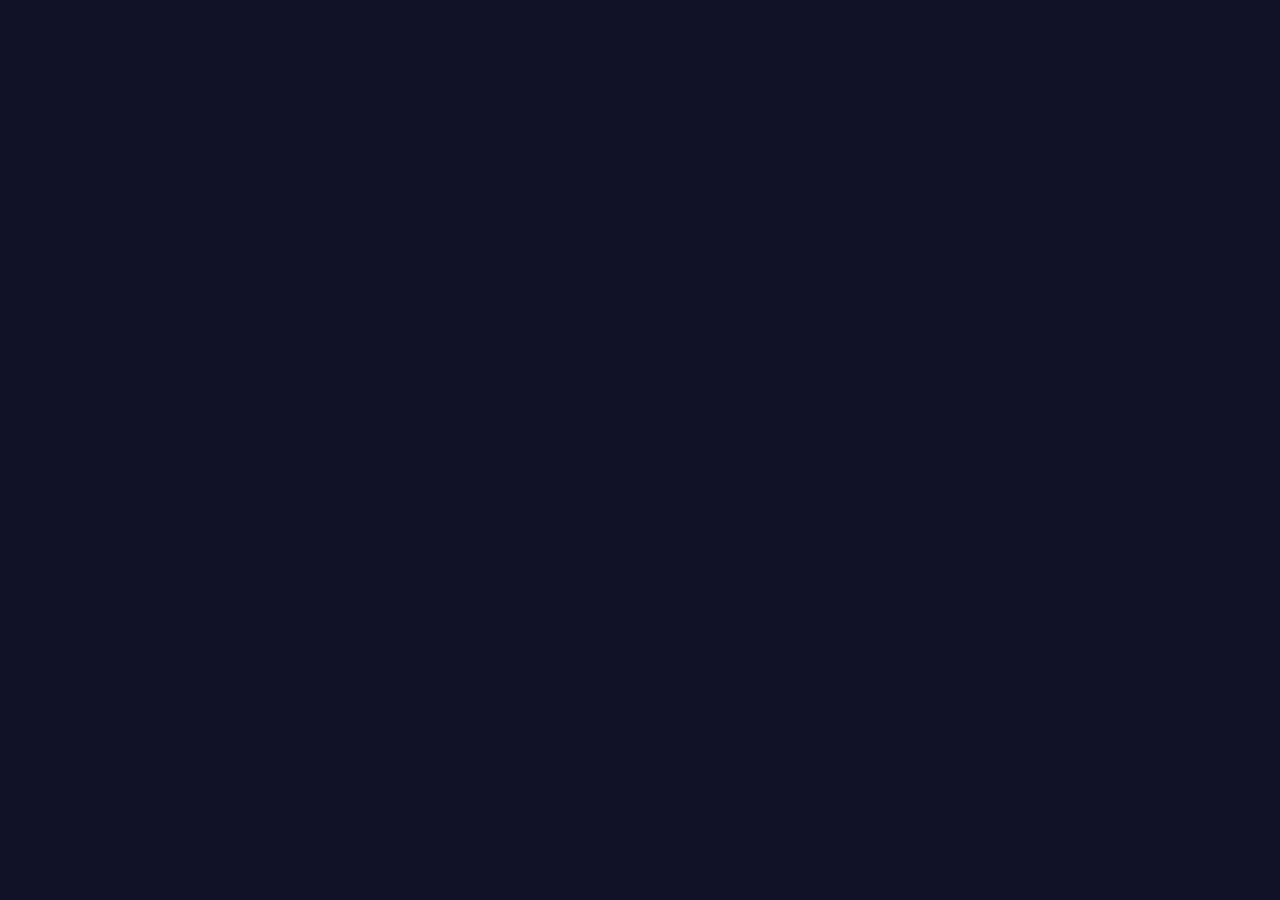
==== index.html @ d8d0ce73 "milestone 1" ====
<!DOCTYPE html>
<html lang="en">

<head>
    <meta charset="UTF-8">
    <meta name="viewport" content="width=device-width, initial-scale=1.0">
    <title>Document</title>
    <link rel="stylesheet" href="style.css">
    <meta http-equiv="refresh" content="8; url =http://127.0.0.1:5500/home.html" />
</head>

<body>

    <div class="criterion">
        <div class="text text0">W</div>
        <div class="text text1">e</div>
        <div class="text text2">l</div>
        <div class="text text3">c</div>
        <div class="text text4">o</div>
        <div class="text text5">m</div>
        <div class="text text6">e</div>
        <div class="text text7">: )</div>
        <div class="frame frame0"></div>
        <div class="frame frame1"></div>
        <div class="frame frame2"></div>
        <div class="frame frame3"></div>
        <div class="frame frame4"></div>
        <div class="frame frame5"></div>
        <div class="frame frame6"></div>
        <div class="frame frame7"></div>
        <div class="particle particle00"></div>
        <div class="particle particle01"></div>
        <div class="particle particle02"></div>
        <div class="particle particle03"></div>
        <div class="particle particle04"></div>
        <div class="particle particle05"></div>
        <div class="particle particle06"></div>
        <div class="particle particle07"></div>
        <div class="particle particle08"></div>
        <div class="particle particle09"></div>
        <div class="particle particle010"></div>
        <div class="particle particle011"></div>
        <div class="particle particle10"></div>
        <div class="particle particle11"></div>
        <div class="particle particle12"></div>
        <div class="particle particle13"></div>
        <div class="particle particle14"></div>
        <div class="particle particle15"></div>
        <div class="particle particle16"></div>
        <div class="particle particle17"></div>
        <div class="particle particle18"></div>
        <div class="particle particle19"></div>
        <div class="particle particle110"></div>
        <div class="particle particle111"></div>
        <div class="particle particle20"></div>
        <div class="particle particle21"></div>
        <div class="particle particle22"></div>
        <div class="particle particle23"></div>
        <div class="particle particle24"></div>
        <div class="particle particle25"></div>
        <div class="particle particle26"></div>
        <div class="particle particle27"></div>
        <div class="particle particle28"></div>
        <div class="particle particle29"></div>
        <div class="particle particle210"></div>
        <div class="particle particle211"></div>
        <div class="particle particle30"></div>
        <div class="particle particle31"></div>
        <div class="particle particle32"></div>
        <div class="particle particle33"></div>
        <div class="particle particle34"></div>
        <div class="particle particle35"></div>
        <div class="particle particle36"></div>
        <div class="particle particle37"></div>
        <div class="particle particle38"></div>
        <div class="particle particle39"></div>
        <div class="particle particle310"></div>
        <div class="particle particle311"></div>
        <div class="particle particle40"></div>
        <div class="particle particle41"></div>
        <div class="particle particle42"></div>
        <div class="particle particle43"></div>
        <div class="particle particle44"></div>
        <div class="particle particle45"></div>
        <div class="particle particle46"></div>
        <div class="particle particle47"></div>
        <div class="particle particle48"></div>
        <div class="particle particle49"></div>
        <div class="particle particle410"></div>
        <div class="particle particle411"></div>
        <div class="particle particle50"></div>
        <div class="particle particle51"></div>
        <div class="particle particle52"></div>
        <div class="particle particle53"></div>
        <div class="particle particle54"></div>
        <div class="particle particle55"></div>
        <div class="particle particle56"></div>
        <div class="particle particle57"></div>
        <div class="particle particle58"></div>
        <div class="particle particle59"></div>
        <div class="particle particle510"></div>
        <div class="particle particle511"></div>
        <div class="particle particle60"></div>
        <div class="particle particle61"></div>
        <div class="particle particle62"></div>
        <div class="particle particle63"></div>
        <div class="particle particle64"></div>
        <div class="particle particle65"></div>
        <div class="particle particle66"></div>
        <div class="particle particle67"></div>
        <div class="particle particle68"></div>
        <div class="particle particle69"></div>
        <div class="particle particle610"></div>
        <div class="particle particle611"></div>
        <div class="particle particle70"></div>
        <div class="particle particle71"></div>
        <div class="particle particle72"></div>
        <div class="particle particle73"></div>
        <div class="particle particle74"></div>
        <div class="particle particle75"></div>
        <div class="particle particle76"></div>
        <div class="particle particle77"></div>
        <div class="particle particle78"></div>
        <div class="particle particle79"></div>
        <div class="particle particle710"></div>
        <div class="particle particle711"></div>
    </div>
</body>
</html>
---- style.css ----
body {
    background-color: rgb(17, 17, 40);
}

.header {
    position: fixed;
    top: 2%;
    left: 0;
    width: 140%;
    padding: 0.8rem 9%;
    display: flex;
    justify-content: space-between;
    align-items: center;
    z-index: 100;
}

.logo {
    font-size: 2.5rem;
    color: #fff;
    margin-left: 4rem;
}

.bar a {
    font-size: 1.7em;
    color: #fff;
    margin-left: 5rem;
}

.bar {
    display: block;
}

#my-letter {
    color: #fff;
    margin-left: 3cm;
    margin-top: 5cm;
    animation: slideOutToTop 2s ease-in-out forwards;
}

@keyframes slideOutToTop {
    100% {
        transform: translateY(0);
        opacity: 1;
    }

    0% {
        transform: translateY(100%);
        opacity: 0;
    }
}

#pere {
    font-size: 110%;
    margin-right: 20%;
}

.hello {

    font-size: 70px;
}

.icon {
    font-size: 20px;
    color: #fff;
    margin: 1%;
    font-size: 250%;
}


#download {
    margin-left: 60%;
    width: 4cm;
    height: 1.3cm;
    margin-top: 2%;
    background: #0ef;
    border-radius: 40px;
    font-size: 115%;
    font-family: serif;
    animation: slideOutToLeft 2s
}

@keyframes slideOutToLeft {
    100% {
        transform: translateX(0);
        opacity: 1;
    }

    0% {
        transform: translateX(100%);
        opacity: 0;
    }
}


img {
    margin-top: 13%;
    margin-right: 8%;
    width: 9cm;
    height: 9cm;
    border-radius: 50%;
    box-shadow:
        0px 0px 150px 0px rgb(48, 241, 255);
    animation: slideOutToLeft 2s
}

@keyframes slideOutToLeft {
    100% {
        transform: translateX(0);
        opacity: 1;
    }

    0% {
        transform: translateX(100%);
        opacity: 0;
    }
}

#fuck-01 {
    display: flex;
}

.soft {

    background-image: linear-gradient(-225deg,
            #231557 0%,
            #44107a 29%,
            #ff1361 67%,
            #fff800 100%);
    background-size: auto auto;
    background-clip: border-box;
    background-size: 200% auto;
    color: #fff;
    background-clip: text;
    /* text-fill-color: transparent; */
    -webkit-background-clip: text;
    -webkit-text-fill-color: transparent;
    animation: textclip 2s linear infinite;
    display: inline-block;

}

@keyframes textclip {
    to {
        background-position: 200% center;
    }
}

#skills {
    text-align: center;
}

li {
    /*style the li tag*/
    list-style-type: none;
    font-family: sans-serif;
}

.bar span {
    /*style the span tag*/
    height: 5px;
    float: left;
    background-color: #12c5f7;
}


.navMenu {
    position: absolute;
    top: 50%;
    left: 50%;
    transform: translate(-50%, -50%);
}

.navMenu a {
    color: #f6f4e6;
    text-decoration: none;
    font-size: 1.7em;
    text-transform: uppercase;
    font-weight: 500;
    display: inline-block;
    width: 80px;
    -webkit-transition: all 0.2s ease-in-out;
    transition: all 0.2s ease-in-out;
    margin-left: 5rem;

}

.header a:hover {
    color: rgb(48, 241, 255);
}

.navMenu .dot {
    width: 7px;
    height: 7px;
    background: rgb(48, 241, 255);
    border-radius: 50%;
    opacity: 0;
    -webkit-transform: translateX(30px);
    transform: translateX(30px);
    -webkit-transition: all 0.2s ease-in-out;
    transition: all 0.2s ease-in-out;
}

.navMenu a:nth-child(1):hover~.dot {
    -webkit-transform: translateX(30px);
    transform: translateX(116px);
    -webkit-transition: all 0.2s ease-in-out;
    transition: all 0.2s ease-in-out;
    opacity: 1;
}

.navMenu a:nth-child(2):hover~.dot {
    -webkit-transform: translateX(110px);
    transform: translateX(280px);
    -webkit-transition: all 0.2s ease-in-out;
    transition: all 0.2s ease-in-out;
    opacity: 1;
}

.navMenu a:nth-child(3):hover~.dot {
    -webkit-transform: translateX(200px);
    transform: translateX(468px);
    -webkit-transition: all 0.2s ease-in-out;
    transition: all 0.2s ease-in-out;
    opacity: 1;
}

.navMenu a:nth-child(4):hover~.dot {
    -webkit-transform: translateX(285px);
    transform: translateX(630px);
    -webkit-transition: all 0.2s ease-in-out;
    transition: all 0.2s ease-in-out;
    opacity: 1;
}







.skills {
    width: 750px;
    margin-left: 25%;
    color: #fff;
    padding-top: 10%;
    animation: slideOutToTop 2s ease-in-out forwards;
}

.skills li {
    margin: 40px 0;
}

.bar {
    background-color: #353b48;
    display: block;
    border: 1px solid rgba(0, 0, 0, 0.3);
    border-radius: 3px;
    box-shadow: 0 0 0px #2187e7b3;
}

.bar span {
    height: 5px;
    float: left;
    background-color: #12c5f7;

}

.html {
    width: 80%;
    animation: html 2s;
}

.css {
    width: 93%;
    animation: css 2s;
}

.javascript {
    /*set skills and animation of javascript*/
    width: 50%;
    animation: javascript 2s;
}

.angular {
    /*set skills and animation of jquery*/
    width: 90%;
    animation: angular 2s;
}

@keyframes html {

    /*animate html skills*/
    0% {
        width: 0%;
    }

    100% {
        width: 80%;
    }
}

@keyframes css {

    /*animate css skills*/
    0% {
        width: 0%;
    }

    100% {
        width: 93%;
    }
}

@keyframes javascript {

    /*animate javascript skills*/
    0% {
        width: 0%;
    }

    100% {
        width: 50%;
    }
}

@keyframes angular {

    /*animate jquery skills*/
    0% {
        width: 0%;
    }

    100% {
        width: 90%;
    }
}

@keyframes textclip {
    to {
        background-position: 200% center;
    }
}






.ag-format-container {
    width: 1142px;
    padding-top: 15%;
    margin-left: 12%;
    animation: slideOutToTop 2s ease-in-out;
}



.ag-courses_box {
    display: -webkit-box;
    display: -ms-flexbox;
    display: flex;
    -webkit-box-align: start;
    -ms-flex-align: start;
    align-items: flex-start;
    -ms-flex-wrap: wrap;
    flex-wrap: wrap;
}

.ag-courses_item {
    -ms-flex-preferred-size: calc(33.33333% - 30px);
    flex-basis: calc(33.33333% - 30px);
    margin: 0 15px 30px;
    overflow: hidden;
    border-radius: 28px;
}

.ag-courses-item_link {
    display: block;
    padding: 30px 20px;
    background-color: #408ca0;
    overflow: hidden;
    position: relative;
}

.ag-courses-item_link:hover,
.ag-courses-item_link:hover .ag-courses-item_date {
    text-decoration: none;
    color: #FFF;
}

.ag-courses-item_link:hover .ag-courses-item_bg {
    -webkit-transform: scale(10);
    -ms-transform: scale(10);
    transform: scale(10);
}

.ag-courses-item_title {
    min-height: 87px;
    margin: 0 0 25px;
    overflow: hidden;
    font-weight: bold;
    font-size: 30px;
    color: #FFF;
    z-index: 2;
    position: relative;
}

.ag-courses-item_date-box {
    font-size: 18px;
    color: #FFF;
    z-index: 2;
    position: relative;
}

.ag-courses-item_date {

    font-weight: bold;
    color: #f9b234;
    -webkit-transition: color .5s ease;
    -o-transition: color .5s ease;
    transition: color .5s ease
}

.ag-courses-item_bg {
    height: 128px;
    width: 128px;
    background-color: #f9b234;
    z-index: 1;
    position: absolute;
    top: -75px;
    right: -75px;
    border-radius: 50%;
    -webkit-transition: all .5s ease;
    -o-transition: all .5s ease;
    transition: all .5s ease;
}

.ag-courses_item:nth-child(2n) .ag-courses-item_bg {
    background-color: #3ecd5e;
}

.ag-courses_item:nth-child(3n) .ag-courses-item_bg {
    background-color: #e44002;
}

.ag-courses_item:nth-child(4n) .ag-courses-item_bg {
    background-color: #952aff;
}

.ag-courses_item:nth-child(5n) .ag-courses-item_bg {
    background-color: #cd3e94;
}

.ag-courses_item:nth-child(6n) .ag-courses-item_bg {
    background-color: #4c49ea;
}



@media only screen and (max-width: 979px) {
    .ag-courses_item {
        -ms-flex-preferred-size: calc(50% - 30px);
        flex-basis: calc(50% - 30px);
    }

    .ag-courses-item_title {
        font-size: 24px;
    }
}

@media only screen and (max-width: 767px) {
    .ag-format-container {
        width: 96%;
    }

}

@media only screen and (max-width: 639px) {
    .ag-courses_item {
        -ms-flex-preferred-size: 100%;
        flex-basis: 100%;
    }

    .ag-courses-item_title {
        min-height: 72px;
        line-height: 1;
        font-size: 24px;
    }

    .ag-courses-item_link {
        padding: 22px 40px;
    }

    .ag-courses-item_date-box {
        font-size: 16px;
    }
}






h1 {
    font-family: 'Poppins', sans-serif, 'arial';
    font-weight: 600;
    color: white;
    text-align: center;
}


input:focus~label,
textarea:focus~label,
input:valid~label,
textarea:valid~label {
    font-size: 0.75em;
    color: #999;
    top: -5px;
    -webkit-transition: all 0.225s ease;
    transition: all 0.225s ease;
}

.styled-input {
    float: left;
    margin: 1rem 0;
    position: relative;
    border-radius: 4px;
}

@media only screen and (max-width: 768px) {
    .styled-input {
    }
}

.styled-input label {
    color: #1a1818;
    padding: 1.3rem 30px 1rem 30px;
    position: absolute;
    top: 10px;
    left: 0;
    -webkit-transition: all 0.25s ease;
    transition: all 0.25s ease;
    pointer-events: none;
}

.styled-input.wide {
    width: 550px;
}

input,
textarea {
    padding: 30px;
    border: 0;
    width: 100%;
    font-size: 1rem;
    background-color: #dad8d8;
    color: rgb(0, 0, 0);
    border-radius: 4px;
}

input:focus,
textarea:focus {
    outline: 0;
}

input:focus~span,
textarea:focus~span {
    width: 100%;
    -webkit-transition: all 0.075s ease;
    transition: all 0.075s ease;
}

textarea {
    width: 100%;
    min-height: 8em;
}

.input-container {
    width: 565px;

    margin-left: 28.3%;
}

.submit-btn {
    /* float: right; */
    padding: 7px 35px;
    border-radius: 60px;
    display: inline-block;
    background-color: #4b8cfb;
    color: white;
    font-size: 18px;
    cursor: pointer;
    box-shadow: 0 2px 5px 0 rgba(0, 0, 0, 0.06),
        0 2px 10px 0 rgba(0, 0, 0, 0.07);
    -webkit-transition: all 300ms ease;
    transition: all 300ms ease;
}

.submit-btn:hover {
    transform: translateY(1px);
    box-shadow: 0 1px 1px 0 rgba(0, 0, 0, 0.10),
        0 1px 1px 0 rgba(0, 0, 0, 0.09);
}

@media (max-width: 768px) {
    .submit-btn {
        width: 100%;
        float: none;
        text-align: center;
    }
}

input[type=checkbox]+label {
    color: #ccc;
    font-style: italic;
}

input[type=checkbox]:checked+label {
    color: #f00;

}

#con {
    padding-top: 5%;
    padding-left: 2.5%;
    animation: slideOutToTop 2s ease-in-out;
}





.criterion {
    font-size: 1.6rem;
    position: absolute;
    top: 50%;
    left: 50%;
    height: 0;
    width: 0;
    transform: translate(-20px, -20px);
}

.background {
    position: absolute;
    top: 0;
    height: 100vh;
    width: 0;
}

.text {
    position: absolute;
    width: 40px;
    line-height: 40px;
    opacity: 0;
    overflow: hidden;
    font-size: larger;
}

.text::after {
    z-index: -1;
    content: '';
    display: inline-block;
    position: absolute;
    top: 0;
    left: 0;
    width: 0;
    height: 40px;
}

.text0 {
    left: -140px;
    top: 0;
    color: white;
    -webkit-animation: text-animation0 1s ease-in-out 1s 1 normal forwards, text2-animation0 2s ease-in-out 5s 1 normal forwards;
    animation: text-animation0 1s ease-in-out 1s 1 normal forwards, text2-animation0 2s ease-in-out 5s 1 normal forwards;

}

.text0::after {
    -webkit-animation: text-after-animation0 2s ease-in-out 3s 1 normal forwards;
    animation: text-after-animation0 2s ease-in-out 3s 1 normal forwards;
}

.text1 {
    left: -100px;
    top: 0;
    color: white;
    -webkit-animation: text-animation1 1s ease-in-out 1.2s 1 normal forwards, text2-animation1 2s ease-in-out 5s 1 normal forwards;
    animation: text-animation1 1s ease-in-out 1.2s 1 normal forwards, text2-animation1 2s ease-in-out 5s 1 normal forwards;
}

.text1::after {
    -webkit-animation: text-after-animation1 2s ease-in-out 3s 1 normal forwards;
    animation: text-after-animation1 2s ease-in-out 3s 1 normal forwards;
}

.text2 {
    left: -60px;
    top: 0;
    color: white;
    -webkit-animation: text-animation2 1s ease-in-out 1.4s 1 normal forwards, text2-animation2 2s ease-in-out 5s 1 normal forwards;
    animation: text-animation2 1s ease-in-out 1.4s 1 normal forwards, text2-animation2 2s ease-in-out 5s 1 normal forwards;
}

.text2::after {
    -webkit-animation: text-after-animation2 2s ease-in-out 3s 1 normal forwards;
    animation: text-after-animation2 2s ease-in-out 3s 1 normal forwards;
}

.text3 {
    left: -20px;
    top: 0;
    color: white;
    -webkit-animation: text-animation3 1s ease-in-out 1.6s 1 normal forwards, text2-animation3 2s ease-in-out 5s 1 normal forwards;
    animation: text-animation3 1s ease-in-out 1.6s 1 normal forwards, text2-animation3 2s ease-in-out 5s 1 normal forwards;
}

.text3::after {
    -webkit-animation: text-after-animation3 2s ease-in-out 3s 1 normal forwards;
    animation: text-after-animation3 2s ease-in-out 3s 1 normal forwards;
}

.text4 {
    left: 20px;
    top: 0;
    color: white;
    -webkit-animation: text-animation4 1s ease-in-out 1.8s 1 normal forwards, text2-animation4 2s ease-in-out 5s 1 normal forwards;
    animation: text-animation4 1s ease-in-out 1.8s 1 normal forwards, text2-animation4 2s ease-in-out 5s 1 normal forwards;
}

.text4::after {
    -webkit-animation: text-after-animation4 2s ease-in-out 3s 1 normal forwards;
    animation: text-after-animation4 2s ease-in-out 3s 1 normal forwards;
}

.text5 {
    left: 60px;
    top: 0;
    color: white;
    -webkit-animation: text-animation5 1s ease-in-out 2s 1 normal forwards, text2-animation5 2s ease-in-out 5s 1 normal forwards;
    animation: text-animation5 1s ease-in-out 2s 1 normal forwards, text2-animation5 2s ease-in-out 5s 1 normal forwards;
}

.text5::after {
    -webkit-animation: text-after-animation5 2s ease-in-out 3s 1 normal forwards;
    animation: text-after-animation5 2s ease-in-out 3s 1 normal forwards;
}

.text6 {
    left: 100px;
    top: 0;
    color: white;
    -webkit-animation: text-animation6 1s ease-in-out 2.2s 1 normal forwards, text2-animation6 2s ease-in-out 5s 1 normal forwards;
    animation: text-animation6 1s ease-in-out 2.2s 1 normal forwards, text2-animation6 2s ease-in-out 5s 1 normal forwards;
}

.text6::after {
    -webkit-animation: text-after-animation6 2s ease-in-out 3s 1 normal forwards;
    animation: text-after-animation6 2s ease-in-out 3s 1 normal forwards;
}

.text7 {
    left: 140px;
    top: 0;
    color: white;
    -webkit-animation: text-animation7 1s ease-in-out 2.4s 1 normal forwards, text2-animation7 2s ease-in-out 5s 1 normal forwards;
    animation: text-animation7 1s ease-in-out 2.4s 1 normal forwards, text2-animation7 2s ease-in-out 5s 1 normal forwards;
}

.text7::after {
    -webkit-animation: text-after-animation7 2s ease-in-out 3s 1 normal forwards;
    animation: text-after-animation7 2s ease-in-out 3s 1 normal forwards;
}

.text8 {
    left: 180px;
    top: 0;
    color: white;
    -webkit-animation: text-animation8 1s ease-in-out 2.6s 1 normal forwards, text2-animation8 2s ease-in-out 5s 1 normal forwards;
    animation: text-animation8 1s ease-in-out 2.6s 1 normal forwards, text2-animation8 2s ease-in-out 5s 1 normal forwards;
}

.text8::after {
    -webkit-animation: text-after-animation8 2s ease-in-out 3s 1 normal forwards;
    animation: text-after-animation8 2s ease-in-out 3s 1 normal forwards;
}

@-webkit-keyframes text-animation0 {
    0% {
        transform: scale(0, 0);
        opacity: 0;
    }

    50% {
        transform: scale(3, 3);
    }

    100% {
        transform: scale(1, 1);
        opacity: 1;
    }
}

@keyframes text-animation0 {
    0% {
        transform: scale(0, 0);
        opacity: 0;
    }

    50% {
        transform: scale(3, 3);
    }

    100% {
        transform: scale(1, 1);
        opacity: 1;
    }
}

@-webkit-keyframes text-animation1 {
    0% {
        transform: scale(0, 0);
        opacity: 0;
    }

    50% {
        transform: scale(3, 3);
    }

    100% {
        transform: scale(1, 1);
        opacity: 1;
    }
}

@keyframes text-animation1 {
    0% {
        transform: scale(0, 0);
        opacity: 0;
    }

    50% {
        transform: scale(3, 3);
    }

    100% {
        transform: scale(1, 1);
        opacity: 1;
    }
}

@-webkit-keyframes text-animation2 {
    0% {
        transform: scale(0, 0);
        opacity: 0;
    }

    50% {
        transform: scale(3, 3);
    }

    100% {
        transform: scale(1, 1);
        opacity: 1;
    }
}

@keyframes text-animation2 {
    0% {
        transform: scale(0, 0);
        opacity: 0;
    }

    50% {
        transform: scale(3, 3);
    }

    100% {
        transform: scale(1, 1);
        opacity: 1;
    }
}

@-webkit-keyframes text-animation3 {
    0% {
        transform: scale(0, 0);
        opacity: 0;
    }

    50% {
        transform: scale(3, 3);
    }

    100% {
        transform: scale(1, 1);
        opacity: 1;
    }
}

@keyframes text-animation3 {
    0% {
        transform: scale(0, 0);
        opacity: 0;
    }

    50% {
        transform: scale(3, 3);
    }

    100% {
        transform: scale(1, 1);
        opacity: 1;
    }
}

@-webkit-keyframes text-animation4 {
    0% {
        transform: scale(0, 0);
        opacity: 0;
    }

    50% {
        transform: scale(3, 3);
    }

    100% {
        transform: scale(1, 1);
        opacity: 1;
    }
}

@keyframes text-animation4 {
    0% {
        transform: scale(0, 0);
        opacity: 0;
    }

    50% {
        transform: scale(3, 3);
    }

    100% {
        transform: scale(1, 1);
        opacity: 1;
    }
}

@-webkit-keyframes text-animation5 {
    0% {
        transform: scale(0, 0);
        opacity: 0;
    }

    50% {
        transform: scale(3, 3);
    }

    100% {
        transform: scale(1, 1);
        opacity: 1;
    }
}

@keyframes text-animation5 {
    0% {
        transform: scale(0, 0);
        opacity: 0;
    }

    50% {
        transform: scale(3, 3);
    }

    100% {
        transform: scale(1, 1);
        opacity: 1;
    }
}

@-webkit-keyframes text-animation6 {
    0% {
        transform: scale(0, 0);
        opacity: 0;
    }

    50% {
        transform: scale(3, 3);
    }

    100% {
        transform: scale(1, 1);
        opacity: 1;
    }
}

@keyframes text-animation6 {
    0% {
        transform: scale(0, 0);
        opacity: 0;
    }

    50% {
        transform: scale(3, 3);
    }

    100% {
        transform: scale(1, 1);
        opacity: 1;
    }
}

@-webkit-keyframes text-animation7 {
    0% {
        transform: scale(0, 0);
        opacity: 0;
    }

    50% {
        transform: scale(3, 3);
    }

    100% {
        transform: scale(1, 1);
        opacity: 1;
    }
}

@keyframes text-animation7 {
    0% {
        transform: scale(0, 0);
        opacity: 0;
    }

    50% {
        transform: scale(3, 3);
    }

    100% {
        transform: scale(1, 1);
        opacity: 1;
    }
}

@-webkit-keyframes text-animation8 {
    0% {
        transform: scale(0, 0);
        opacity: 0;
    }

    50% {
        transform: scale(3, 3);
    }

    100% {
        transform: scale(1, 1);
        opacity: 1;
    }
}

@keyframes text-animation8 {
    0% {
        transform: scale(0, 0);
        opacity: 0;
    }

    50% {
        transform: scale(3, 3);
    }

    100% {
        transform: scale(1, 1);
        opacity: 1;
    }
}

@-webkit-keyframes text-after-animation0 {
    0% {
        width: 0px;
        background-color: #eb4747;
        opacity: 1;
    }

    50% {
        width: 40px;
        opacity: 1;
    }

    100% {
        left: 40px;
        opacity: 0;
    }
}

@keyframes text-after-animation0 {
    0% {
        width: 0px;
        background-color: #eb4747;
        opacity: 1;
    }

    50% {
        width: 40px;
        opacity: 1;
    }

    100% {
        left: 40px;
        opacity: 0;
    }
}

@-webkit-keyframes text-after-animation1 {
    0% {
        width: 0px;
        background-color: #ebc247;
        opacity: 1;
    }

    50% {
        width: 40px;
        opacity: 1;
    }

    100% {
        left: 40px;
        opacity: 0;
    }
}

@keyframes text-after-animation1 {
    0% {
        width: 0px;
        background-color: #ebc247;
        opacity: 1;
    }

    50% {
        width: 40px;
        opacity: 1;
    }

    100% {
        left: 40px;
        opacity: 0;
    }
}

@-webkit-keyframes text-after-animation2 {
    0% {
        width: 0px;
        background-color: #99eb47;
        opacity: 1;
    }

    50% {
        width: 40px;
        opacity: 1;
    }

    100% {
        left: 40px;
        opacity: 0;
    }
}

@keyframes text-after-animation2 {
    0% {
        width: 0px;
        background-color: #99eb47;
        opacity: 1;
    }

    50% {
        width: 40px;
        opacity: 1;
    }

    100% {
        left: 40px;
        opacity: 0;
    }
}

@-webkit-keyframes text-after-animation3 {
    0% {
        width: 0px;
        background-color: #47eb70;
        opacity: 1;
    }

    50% {
        width: 40px;
        opacity: 1;
    }

    100% {
        left: 40px;
        opacity: 0;
    }
}

@keyframes text-after-animation3 {
    0% {
        width: 0px;
        background-color: #47eb70;
        opacity: 1;
    }

    50% {
        width: 40px;
        opacity: 1;
    }

    100% {
        left: 40px;
        opacity: 0;
    }
}

@-webkit-keyframes text-after-animation4 {
    0% {
        width: 0px;
        background-color: #47ebeb;
        opacity: 1;
    }

    50% {
        width: 40px;
        opacity: 1;
    }

    100% {
        left: 40px;
        opacity: 0;
    }
}

@keyframes text-after-animation4 {
    0% {
        width: 0px;
        background-color: #47ebeb;
        opacity: 1;
    }

    50% {
        width: 40px;
        opacity: 1;
    }

    100% {
        left: 40px;
        opacity: 0;
    }
}

@-webkit-keyframes text-after-animation5 {
    0% {
        width: 0px;
        background-color: #4770eb;
        opacity: 1;
    }

    50% {
        width: 40px;
        opacity: 1;
    }

    100% {
        left: 40px;
        opacity: 0;
    }
}

@keyframes text-after-animation5 {
    0% {
        width: 0px;
        background-color: #4770eb;
        opacity: 1;
    }

    50% {
        width: 40px;
        opacity: 1;
    }

    100% {
        left: 40px;
        opacity: 0;
    }
}

@-webkit-keyframes text-after-animation6 {
    0% {
        width: 0px;
        background-color: #9947eb;
        opacity: 1;
    }

    50% {
        width: 40px;
        opacity: 1;
    }

    100% {
        left: 40px;
        opacity: 0;
    }
}

@keyframes text-after-animation6 {
    0% {
        width: 0px;
        background-color: #9947eb;
        opacity: 1;
    }

    50% {
        width: 40px;
        opacity: 1;
    }

    100% {
        left: 40px;
        opacity: 0;
    }
}

@-webkit-keyframes text-after-animation7 {
    0% {
        width: 0px;
        background-color: #eb47c2;
        opacity: 1;
    }

    50% {
        width: 40px;
        opacity: 1;
    }

    100% {
        left: 40px;
        opacity: 0;
    }
}

@keyframes text-after-animation7 {
    0% {
        width: 0px;
        background-color: #eb47c2;
        opacity: 1;
    }

    50% {
        width: 40px;
        opacity: 1;
    }

    100% {
        left: 40px;
        opacity: 0;
    }
}

@-webkit-keyframes text-after-animation8 {
    0% {
        width: 0px;
        background-color: #eb4747;
        opacity: 1;
    }

    50% {
        width: 40px;
        opacity: 1;
    }

    100% {
        left: 40px;
        opacity: 0;
    }
}

@keyframes text-after-animation8 {
    0% {
        width: 0px;
        background-color: #eb4747;
        opacity: 1;
    }

    50% {
        width: 40px;
        opacity: 1;
    }

    100% {
        left: 40px;
        opacity: 0;
    }
}

@-webkit-keyframes text2-animation0 {
    0% {
        left: -140px;
        opacity: 1;
    }

    50% {
        left: -100px;
        opacity: 0;
    }

    100% {
        left: -100px;
        opacity: 0;
    }
}

@keyframes text2-animation0 {
    0% {
        left: -140px;
        opacity: 1;
    }

    50% {
        left: -100px;
        opacity: 0;
    }

    100% {
        left: -100px;
        opacity: 0;
    }
}

@-webkit-keyframes text2-animation1 {
    0% {
        left: -100px;
        opacity: 1;
    }

    50% {
        left: -60px;
        opacity: 0;
    }

    100% {
        left: -60px;
        opacity: 0;
    }
}

@keyframes text2-animation1 {
    0% {
        left: -100px;
        opacity: 1;
    }

    50% {
        left: -60px;
        opacity: 0;
    }

    100% {
        left: -60px;
        opacity: 0;
    }
}

@-webkit-keyframes text2-animation2 {
    0% {
        left: -60px;
        opacity: 1;
    }

    50% {
        left: -20px;
        opacity: 0;
    }

    100% {
        left: -20px;
        opacity: 0;
    }
}

@keyframes text2-animation2 {
    0% {
        left: -60px;
        opacity: 1;
    }

    50% {
        left: -20px;
        opacity: 0;
    }

    100% {
        left: -20px;
        opacity: 0;
    }
}

@-webkit-keyframes text2-animation3 {
    0% {
        left: -20px;
        opacity: 1;
    }

    50% {
        left: 20px;
        opacity: 0;
    }

    100% {
        left: 20px;
        opacity: 0;
    }
}

@keyframes text2-animation3 {
    0% {
        left: -20px;
        opacity: 1;
    }

    50% {
        left: 20px;
        opacity: 0;
    }

    100% {
        left: 20px;
        opacity: 0;
    }
}

@-webkit-keyframes text2-animation4 {
    0% {
        left: 20px;
        opacity: 1;
    }

    50% {
        left: 60px;
        opacity: 0;
    }

    100% {
        left: 60px;
        opacity: 0;
    }
}

@keyframes text2-animation4 {
    0% {
        left: 20px;
        opacity: 1;
    }

    50% {
        left: 60px;
        opacity: 0;
    }

    100% {
        left: 60px;
        opacity: 0;
    }
}

@-webkit-keyframes text2-animation5 {
    0% {
        left: 60px;
        opacity: 1;
    }

    50% {
        left: 100px;
        opacity: 0;
    }

    100% {
        left: 100px;
        opacity: 0;
    }
}

@keyframes text2-animation5 {
    0% {
        left: 60px;
        opacity: 1;
    }

    50% {
        left: 100px;
        opacity: 0;
    }

    100% {
        left: 100px;
        opacity: 0;
    }
}

@-webkit-keyframes text2-animation6 {
    0% {
        left: 100px;
        opacity: 1;
    }

    50% {
        left: 140px;
        opacity: 0;
    }

    100% {
        left: 140px;
        opacity: 0;
    }
}

@keyframes text2-animation6 {
    0% {
        left: 100px;
        opacity: 1;
    }

    50% {
        left: 140px;
        opacity: 0;
    }

    100% {
        left: 140px;
        opacity: 0;
    }
}

@-webkit-keyframes text2-animation7 {
    0% {
        left: 140px;
        opacity: 1;
        top: 0;
        transform: scale(1, 1);
    }

    50% {
        left: 180px;
        opacity: 1;
        transform: scale(1, 1);
    }

    65% {
        top: 0;
        transform: scale(1, 1);
    }

    70% {
        transform: scale(3, 3) rotate(90deg);
        top: -30px;
    }

    75% {
        left: 180px;
        top: 0;
        opacity: 1;
        transform: scale(2, 2) rotate(90deg);
    }

    85% {
        left: 180px;
    }

    100% {
        left: 1000px;
        opacity: 0;
        transform: scale(2, 2) rotate(90deg);
    }
}

@keyframes text2-animation7 {
    0% {
        left: 140px;
        opacity: 1;
        top: 0;
        transform: scale(1, 1);
    }

    50% {
        left: 180px;
        opacity: 1;
        transform: scale(1, 1);
    }

    65% {
        top: 0;
        transform: scale(1, 1);
    }

    70% {
        transform: scale(3, 3) rotate(90deg);
        top: -30px;
    }

    75% {
        left: 180px;
        top: 0;
        opacity: 1;
        transform: scale(2, 2) rotate(90deg);
    }

    85% {
        left: 180px;
    }

    100% {
        left: 1000px;
        opacity: 0;
        transform: scale(2, 2) rotate(90deg);
    }
}

@-webkit-keyframes text2-animation8 {
    0% {
        left: 180px;
        opacity: 1;
    }

    50% {
        left: 220px;
        opacity: 0;
    }

    100% {
        left: 220px;
        opacity: 0;
    }
}

@keyframes text2-animation8 {
    0% {
        left: 180px;
        opacity: 1;
    }

    50% {
        left: 220px;
        opacity: 0;
    }

    100% {
        left: 220px;
        opacity: 0;
    }
}

.frame {
    position: absolute;
    width: 40px;
    height: 40px;
    border-radius: 50%;
    opacity: 0;
}

.frame0 {
    left: -140px;
    top: 0;
    -webkit-animation: frame-animation0 1s ease-in-out 0ms 1 normal forwards;
    animation: frame-animation0 1s ease-in-out 0ms 1 normal forwards;
    background-color: #eb4747;
}

.frame1 {
    left: -100px;
    top: 0;
    -webkit-animation: frame-animation1 1s ease-in-out 200ms 1 normal forwards;
    animation: frame-animation1 1s ease-in-out 200ms 1 normal forwards;
    background-color: #ebc247;
}

.frame2 {
    left: -60px;
    top: 0;
    -webkit-animation: frame-animation2 1s ease-in-out 400ms 1 normal forwards;
    animation: frame-animation2 1s ease-in-out 400ms 1 normal forwards;
    background-color: #99eb47;
}

.frame3 {
    left: -20px;
    top: 0;
    -webkit-animation: frame-animation3 1s ease-in-out 600ms 1 normal forwards;
    animation: frame-animation3 1s ease-in-out 600ms 1 normal forwards;
    background-color: #47eb70;
}

.frame4 {
    left: 20px;
    top: 0;
    -webkit-animation: frame-animation4 1s ease-in-out 800ms 1 normal forwards;
    animation: frame-animation4 1s ease-in-out 800ms 1 normal forwards;
    background-color: #47ebeb;
}

.frame5 {
    left: 60px;
    top: 0;
    -webkit-animation: frame-animation5 1s ease-in-out 1000ms 1 normal forwards;
    animation: frame-animation5 1s ease-in-out 1000ms 1 normal forwards;
    background-color: #4770eb;
}

.frame6 {
    left: 100px;
    top: 0;
    -webkit-animation: frame-animation6 1s ease-in-out 1200ms 1 normal forwards;
    animation: frame-animation6 1s ease-in-out 1200ms 1 normal forwards;
    background-color: #9947eb;
}

.frame7 {
    left: 140px;
    top: 0;
    -webkit-animation: frame-animation7 1s ease-in-out 1400ms 1 normal forwards;
    animation: frame-animation7 1s ease-in-out 1400ms 1 normal forwards;
    background-color: #eb47c2;
}

.frame8 {
    left: 180px;
    top: 0;
    -webkit-animation: frame-animation8 1s ease-in-out 1600ms 1 normal forwards;
    animation: frame-animation8 1s ease-in-out 1600ms 1 normal forwards;
    background-color: #eb4747;
}

@-webkit-keyframes frame-animation0 {
    0% {
        transform: translateY(-1000px);
        opacity: 1;
    }

    50% {
        opacity: 0.8;
    }

    100% {
        transform: translateY(0);
        opacity: 0;
    }
}

@keyframes frame-animation0 {
    0% {
        transform: translateY(-1000px);
        opacity: 1;
    }

    50% {
        opacity: 0.8;
    }

    100% {
        transform: translateY(0);
        opacity: 0;
    }
}

@-webkit-keyframes frame-animation1 {
    0% {
        transform: translateY(-1000px);
        opacity: 1;
    }

    50% {
        opacity: 0.8;
    }

    100% {
        transform: translateY(0);
        opacity: 0;
    }
}

@keyframes frame-animation1 {
    0% {
        transform: translateY(-1000px);
        opacity: 1;
    }

    50% {
        opacity: 0.8;
    }

    100% {
        transform: translateY(0);
        opacity: 0;
    }
}

@-webkit-keyframes frame-animation2 {
    0% {
        transform: translateY(-1000px);
        opacity: 1;
    }

    50% {
        opacity: 0.8;
    }

    100% {
        transform: translateY(0);
        opacity: 0;
    }
}

@keyframes frame-animation2 {
    0% {
        transform: translateY(-1000px);
        opacity: 1;
    }

    50% {
        opacity: 0.8;
    }

    100% {
        transform: translateY(0);
        opacity: 0;
    }
}

@-webkit-keyframes frame-animation3 {
    0% {
        transform: translateY(-1000px);
        opacity: 1;
    }

    50% {
        opacity: 0.8;
    }

    100% {
        transform: translateY(0);
        opacity: 0;
    }
}

@keyframes frame-animation3 {
    0% {
        transform: translateY(-1000px);
        opacity: 1;
    }

    50% {
        opacity: 0.8;
    }

    100% {
        transform: translateY(0);
        opacity: 0;
    }
}

@-webkit-keyframes frame-animation4 {
    0% {
        transform: translateY(-1000px);
        opacity: 1;
    }

    50% {
        opacity: 0.8;
    }

    100% {
        transform: translateY(0);
        opacity: 0;
    }
}

@keyframes frame-animation4 {
    0% {
        transform: translateY(-1000px);
        opacity: 1;
    }

    50% {
        opacity: 0.8;
    }

    100% {
        transform: translateY(0);
        opacity: 0;
    }
}

@-webkit-keyframes frame-animation5 {
    0% {
        transform: translateY(-1000px);
        opacity: 1;
    }

    50% {
        opacity: 0.8;
    }

    100% {
        transform: translateY(0);
        opacity: 0;
    }
}

@keyframes frame-animation5 {
    0% {
        transform: translateY(-1000px);
        opacity: 1;
    }

    50% {
        opacity: 0.8;
    }

    100% {
        transform: translateY(0);
        opacity: 0;
    }
}

@-webkit-keyframes frame-animation6 {
    0% {
        transform: translateY(-1000px);
        opacity: 1;
    }

    50% {
        opacity: 0.8;
    }

    100% {
        transform: translateY(0);
        opacity: 0;
    }
}

@keyframes frame-animation6 {
    0% {
        transform: translateY(-1000px);
        opacity: 1;
    }

    50% {
        opacity: 0.8;
    }

    100% {
        transform: translateY(0);
        opacity: 0;
    }
}

@-webkit-keyframes frame-animation7 {
    0% {
        transform: translateY(-1000px);
        opacity: 1;
    }

    50% {
        opacity: 0.8;
    }

    100% {
        transform: translateY(0);
        opacity: 0;
    }
}

@keyframes frame-animation7 {
    0% {
        transform: translateY(-1000px);
        opacity: 1;
    }

    50% {
        opacity: 0.8;
    }

    100% {
        transform: translateY(0);
        opacity: 0;
    }
}

@-webkit-keyframes frame-animation8 {
    0% {
        transform: translateY(-1000px);
        opacity: 1;
    }

    50% {
        opacity: 0.8;
    }

    100% {
        transform: translateY(0);
        opacity: 0;
    }
}

@keyframes frame-animation8 {
    0% {
        transform: translateY(-1000px);
        opacity: 1;
    }

    50% {
        opacity: 0.8;
    }

    100% {
        transform: translateY(0);
        opacity: 0;
    }
}

/*
* particle
*/
.particle {
    position: absolute;
    width: 40px;
    height: 40px;
    border-radius: 50%;
}

.particle00 {
    left: -140px;
    opacity: 0;
    background-color: #eb4747;
    -webkit-animation: particle-animation00 1s ease-in-out 1s 1 normal forwards;
    animation: particle-animation00 1s ease-in-out 1s 1 normal forwards;
}

.particle01 {
    left: -140px;
    opacity: 0;
    background-color: #eb4747;
    -webkit-animation: particle-animation01 1s ease-in-out 1s 1 normal forwards;
    animation: particle-animation01 1s ease-in-out 1s 1 normal forwards;
}

.particle02 {
    left: -140px;
    opacity: 0;
    background-color: #eb4747;
    -webkit-animation: particle-animation02 1s ease-in-out 1s 1 normal forwards;
    animation: particle-animation02 1s ease-in-out 1s 1 normal forwards;
}

.particle03 {
    left: -140px;
    opacity: 0;
    background-color: #eb4747;
    -webkit-animation: particle-animation03 1s ease-in-out 1s 1 normal forwards;
    animation: particle-animation03 1s ease-in-out 1s 1 normal forwards;
}

.particle04 {
    left: -140px;
    opacity: 0;
    background-color: #eb4747;
    -webkit-animation: particle-animation04 1s ease-in-out 1s 1 normal forwards;
    animation: particle-animation04 1s ease-in-out 1s 1 normal forwards;
}

.particle05 {
    left: -140px;
    opacity: 0;
    background-color: #eb4747;
    -webkit-animation: particle-animation05 1s ease-in-out 1s 1 normal forwards;
    animation: particle-animation05 1s ease-in-out 1s 1 normal forwards;
}

.particle06 {
    left: -140px;
    opacity: 0;
    background-color: #eb4747;
    -webkit-animation: particle-animation06 1s ease-in-out 1s 1 normal forwards;
    animation: particle-animation06 1s ease-in-out 1s 1 normal forwards;
}

.particle07 {
    left: -140px;
    opacity: 0;
    background-color: #eb4747;
    -webkit-animation: particle-animation07 1s ease-in-out 1s 1 normal forwards;
    animation: particle-animation07 1s ease-in-out 1s 1 normal forwards;
}

.particle08 {
    left: -140px;
    opacity: 0;
    background-color: #eb4747;
    -webkit-animation: particle-animation08 1s ease-in-out 1s 1 normal forwards;
    animation: particle-animation08 1s ease-in-out 1s 1 normal forwards;
}

.particle09 {
    left: -140px;
    opacity: 0;
    background-color: #eb4747;
    -webkit-animation: particle-animation09 1s ease-in-out 1s 1 normal forwards;
    animation: particle-animation09 1s ease-in-out 1s 1 normal forwards;
}

.particle010 {
    left: -140px;
    opacity: 0;
    background-color: #eb4747;
    -webkit-animation: particle-animation010 1s ease-in-out 1s 1 normal forwards;
    animation: particle-animation010 1s ease-in-out 1s 1 normal forwards;
}

.particle011 {
    left: -140px;
    opacity: 0;
    background-color: #eb4747;
    -webkit-animation: particle-animation011 1s ease-in-out 1s 1 normal forwards;
    animation: particle-animation011 1s ease-in-out 1s 1 normal forwards;
}

.particle012 {
    left: -140px;
    opacity: 0;
    background-color: #eb4747;
    -webkit-animation: particle-animation012 1s ease-in-out 1s 1 normal forwards;
    animation: particle-animation012 1s ease-in-out 1s 1 normal forwards;
}

.particle10 {
    left: -100px;
    opacity: 0;
    background-color: #ebc247;
    -webkit-animation: particle-animation10 1s ease-in-out 1.2s 1 normal forwards;
    animation: particle-animation10 1s ease-in-out 1.2s 1 normal forwards;
}

.particle11 {
    left: -100px;
    opacity: 0;
    background-color: #ebc247;
    -webkit-animation: particle-animation11 1s ease-in-out 1.2s 1 normal forwards;
    animation: particle-animation11 1s ease-in-out 1.2s 1 normal forwards;
}

.particle12 {
    left: -100px;
    opacity: 0;
    background-color: #ebc247;
    -webkit-animation: particle-animation12 1s ease-in-out 1.2s 1 normal forwards;
    animation: particle-animation12 1s ease-in-out 1.2s 1 normal forwards;
}

.particle13 {
    left: -100px;
    opacity: 0;
    background-color: #ebc247;
    -webkit-animation: particle-animation13 1s ease-in-out 1.2s 1 normal forwards;
    animation: particle-animation13 1s ease-in-out 1.2s 1 normal forwards;
}

.particle14 {
    left: -100px;
    opacity: 0;
    background-color: #ebc247;
    -webkit-animation: particle-animation14 1s ease-in-out 1.2s 1 normal forwards;
    animation: particle-animation14 1s ease-in-out 1.2s 1 normal forwards;
}

.particle15 {
    left: -100px;
    opacity: 0;
    background-color: #ebc247;
    -webkit-animation: particle-animation15 1s ease-in-out 1.2s 1 normal forwards;
    animation: particle-animation15 1s ease-in-out 1.2s 1 normal forwards;
}

.particle16 {
    left: -100px;
    opacity: 0;
    background-color: #ebc247;
    -webkit-animation: particle-animation16 1s ease-in-out 1.2s 1 normal forwards;
    animation: particle-animation16 1s ease-in-out 1.2s 1 normal forwards;
}

.particle17 {
    left: -100px;
    opacity: 0;
    background-color: #ebc247;
    -webkit-animation: particle-animation17 1s ease-in-out 1.2s 1 normal forwards;
    animation: particle-animation17 1s ease-in-out 1.2s 1 normal forwards;
}

.particle18 {
    left: -100px;
    opacity: 0;
    background-color: #ebc247;
    -webkit-animation: particle-animation18 1s ease-in-out 1.2s 1 normal forwards;
    animation: particle-animation18 1s ease-in-out 1.2s 1 normal forwards;
}

.particle19 {
    left: -100px;
    opacity: 0;
    background-color: #ebc247;
    -webkit-animation: particle-animation19 1s ease-in-out 1.2s 1 normal forwards;
    animation: particle-animation19 1s ease-in-out 1.2s 1 normal forwards;
}

.particle110 {
    left: -100px;
    opacity: 0;
    background-color: #ebc247;
    -webkit-animation: particle-animation110 1s ease-in-out 1.2s 1 normal forwards;
    animation: particle-animation110 1s ease-in-out 1.2s 1 normal forwards;
}

.particle111 {
    left: -100px;
    opacity: 0;
    background-color: #ebc247;
    -webkit-animation: particle-animation111 1s ease-in-out 1.2s 1 normal forwards;
    animation: particle-animation111 1s ease-in-out 1.2s 1 normal forwards;
}

.particle112 {
    left: -100px;
    opacity: 0;
    background-color: #ebc247;
    -webkit-animation: particle-animation112 1s ease-in-out 1.2s 1 normal forwards;
    animation: particle-animation112 1s ease-in-out 1.2s 1 normal forwards;
}

.particle20 {
    left: -60px;
    opacity: 0;
    background-color: #99eb47;
    -webkit-animation: particle-animation20 1s ease-in-out 1.4s 1 normal forwards;
    animation: particle-animation20 1s ease-in-out 1.4s 1 normal forwards;
}

.particle21 {
    left: -60px;
    opacity: 0;
    background-color: #99eb47;
    -webkit-animation: particle-animation21 1s ease-in-out 1.4s 1 normal forwards;
    animation: particle-animation21 1s ease-in-out 1.4s 1 normal forwards;
}

.particle22 {
    left: -60px;
    opacity: 0;
    background-color: #99eb47;
    -webkit-animation: particle-animation22 1s ease-in-out 1.4s 1 normal forwards;
    animation: particle-animation22 1s ease-in-out 1.4s 1 normal forwards;
}

.particle23 {
    left: -60px;
    opacity: 0;
    background-color: #99eb47;
    -webkit-animation: particle-animation23 1s ease-in-out 1.4s 1 normal forwards;
    animation: particle-animation23 1s ease-in-out 1.4s 1 normal forwards;
}

.particle24 {
    left: -60px;
    opacity: 0;
    background-color: #99eb47;
    -webkit-animation: particle-animation24 1s ease-in-out 1.4s 1 normal forwards;
    animation: particle-animation24 1s ease-in-out 1.4s 1 normal forwards;
}

.particle25 {
    left: -60px;
    opacity: 0;
    background-color: #99eb47;
    -webkit-animation: particle-animation25 1s ease-in-out 1.4s 1 normal forwards;
    animation: particle-animation25 1s ease-in-out 1.4s 1 normal forwards;
}

.particle26 {
    left: -60px;
    opacity: 0;
    background-color: #99eb47;
    -webkit-animation: particle-animation26 1s ease-in-out 1.4s 1 normal forwards;
    animation: particle-animation26 1s ease-in-out 1.4s 1 normal forwards;
}

.particle27 {
    left: -60px;
    opacity: 0;
    background-color: #99eb47;
    -webkit-animation: particle-animation27 1s ease-in-out 1.4s 1 normal forwards;
    animation: particle-animation27 1s ease-in-out 1.4s 1 normal forwards;
}

.particle28 {
    left: -60px;
    opacity: 0;
    background-color: #99eb47;
    -webkit-animation: particle-animation28 1s ease-in-out 1.4s 1 normal forwards;
    animation: particle-animation28 1s ease-in-out 1.4s 1 normal forwards;
}

.particle29 {
    left: -60px;
    opacity: 0;
    background-color: #99eb47;
    -webkit-animation: particle-animation29 1s ease-in-out 1.4s 1 normal forwards;
    animation: particle-animation29 1s ease-in-out 1.4s 1 normal forwards;
}

.particle210 {
    left: -60px;
    opacity: 0;
    background-color: #99eb47;
    -webkit-animation: particle-animation210 1s ease-in-out 1.4s 1 normal forwards;
    animation: particle-animation210 1s ease-in-out 1.4s 1 normal forwards;
}

.particle211 {
    left: -60px;
    opacity: 0;
    background-color: #99eb47;
    -webkit-animation: particle-animation211 1s ease-in-out 1.4s 1 normal forwards;
    animation: particle-animation211 1s ease-in-out 1.4s 1 normal forwards;
}

.particle212 {
    left: -60px;
    opacity: 0;
    background-color: #99eb47;
    -webkit-animation: particle-animation212 1s ease-in-out 1.4s 1 normal forwards;
    animation: particle-animation212 1s ease-in-out 1.4s 1 normal forwards;
}

.particle30 {
    left: -20px;
    opacity: 0;
    background-color: #47eb70;
    -webkit-animation: particle-animation30 1s ease-in-out 1.6s 1 normal forwards;
    animation: particle-animation30 1s ease-in-out 1.6s 1 normal forwards;
}

.particle31 {
    left: -20px;
    opacity: 0;
    background-color: #47eb70;
    -webkit-animation: particle-animation31 1s ease-in-out 1.6s 1 normal forwards;
    animation: particle-animation31 1s ease-in-out 1.6s 1 normal forwards;
}

.particle32 {
    left: -20px;
    opacity: 0;
    background-color: #47eb70;
    -webkit-animation: particle-animation32 1s ease-in-out 1.6s 1 normal forwards;
    animation: particle-animation32 1s ease-in-out 1.6s 1 normal forwards;
}

.particle33 {
    left: -20px;
    opacity: 0;
    background-color: #47eb70;
    -webkit-animation: particle-animation33 1s ease-in-out 1.6s 1 normal forwards;
    animation: particle-animation33 1s ease-in-out 1.6s 1 normal forwards;
}

.particle34 {
    left: -20px;
    opacity: 0;
    background-color: #47eb70;
    -webkit-animation: particle-animation34 1s ease-in-out 1.6s 1 normal forwards;
    animation: particle-animation34 1s ease-in-out 1.6s 1 normal forwards;
}

.particle35 {
    left: -20px;
    opacity: 0;
    background-color: #47eb70;
    -webkit-animation: particle-animation35 1s ease-in-out 1.6s 1 normal forwards;
    animation: particle-animation35 1s ease-in-out 1.6s 1 normal forwards;
}

.particle36 {
    left: -20px;
    opacity: 0;
    background-color: #47eb70;
    -webkit-animation: particle-animation36 1s ease-in-out 1.6s 1 normal forwards;
    animation: particle-animation36 1s ease-in-out 1.6s 1 normal forwards;
}

.particle37 {
    left: -20px;
    opacity: 0;
    background-color: #47eb70;
    -webkit-animation: particle-animation37 1s ease-in-out 1.6s 1 normal forwards;
    animation: particle-animation37 1s ease-in-out 1.6s 1 normal forwards;
}

.particle38 {
    left: -20px;
    opacity: 0;
    background-color: #47eb70;
    -webkit-animation: particle-animation38 1s ease-in-out 1.6s 1 normal forwards;
    animation: particle-animation38 1s ease-in-out 1.6s 1 normal forwards;
}

.particle39 {
    left: -20px;
    opacity: 0;
    background-color: #47eb70;
    -webkit-animation: particle-animation39 1s ease-in-out 1.6s 1 normal forwards;
    animation: particle-animation39 1s ease-in-out 1.6s 1 normal forwards;
}

.particle310 {
    left: -20px;
    opacity: 0;
    background-color: #47eb70;
    -webkit-animation: particle-animation310 1s ease-in-out 1.6s 1 normal forwards;
    animation: particle-animation310 1s ease-in-out 1.6s 1 normal forwards;
}

.particle311 {
    left: -20px;
    opacity: 0;
    background-color: #47eb70;
    -webkit-animation: particle-animation311 1s ease-in-out 1.6s 1 normal forwards;
    animation: particle-animation311 1s ease-in-out 1.6s 1 normal forwards;
}

.particle312 {
    left: -20px;
    opacity: 0;
    background-color: #47eb70;
    -webkit-animation: particle-animation312 1s ease-in-out 1.6s 1 normal forwards;
    animation: particle-animation312 1s ease-in-out 1.6s 1 normal forwards;
}

.particle40 {
    left: 20px;
    opacity: 0;
    background-color: #47ebeb;
    -webkit-animation: particle-animation40 1s ease-in-out 1.8s 1 normal forwards;
    animation: particle-animation40 1s ease-in-out 1.8s 1 normal forwards;
}

.particle41 {
    left: 20px;
    opacity: 0;
    background-color: #47ebeb;
    -webkit-animation: particle-animation41 1s ease-in-out 1.8s 1 normal forwards;
    animation: particle-animation41 1s ease-in-out 1.8s 1 normal forwards;
}

.particle42 {
    left: 20px;
    opacity: 0;
    background-color: #47ebeb;
    -webkit-animation: particle-animation42 1s ease-in-out 1.8s 1 normal forwards;
    animation: particle-animation42 1s ease-in-out 1.8s 1 normal forwards;
}

.particle43 {
    left: 20px;
    opacity: 0;
    background-color: #47ebeb;
    -webkit-animation: particle-animation43 1s ease-in-out 1.8s 1 normal forwards;
    animation: particle-animation43 1s ease-in-out 1.8s 1 normal forwards;
}

.particle44 {
    left: 20px;
    opacity: 0;
    background-color: #47ebeb;
    -webkit-animation: particle-animation44 1s ease-in-out 1.8s 1 normal forwards;
    animation: particle-animation44 1s ease-in-out 1.8s 1 normal forwards;
}

.particle45 {
    left: 20px;
    opacity: 0;
    background-color: #47ebeb;
    -webkit-animation: particle-animation45 1s ease-in-out 1.8s 1 normal forwards;
    animation: particle-animation45 1s ease-in-out 1.8s 1 normal forwards;
}

.particle46 {
    left: 20px;
    opacity: 0;
    background-color: #47ebeb;
    -webkit-animation: particle-animation46 1s ease-in-out 1.8s 1 normal forwards;
    animation: particle-animation46 1s ease-in-out 1.8s 1 normal forwards;
}

.particle47 {
    left: 20px;
    opacity: 0;
    background-color: #47ebeb;
    -webkit-animation: particle-animation47 1s ease-in-out 1.8s 1 normal forwards;
    animation: particle-animation47 1s ease-in-out 1.8s 1 normal forwards;
}

.particle48 {
    left: 20px;
    opacity: 0;
    background-color: #47ebeb;
    -webkit-animation: particle-animation48 1s ease-in-out 1.8s 1 normal forwards;
    animation: particle-animation48 1s ease-in-out 1.8s 1 normal forwards;
}

.particle49 {
    left: 20px;
    opacity: 0;
    background-color: #47ebeb;
    -webkit-animation: particle-animation49 1s ease-in-out 1.8s 1 normal forwards;
    animation: particle-animation49 1s ease-in-out 1.8s 1 normal forwards;
}

.particle410 {
    left: 20px;
    opacity: 0;
    background-color: #47ebeb;
    -webkit-animation: particle-animation410 1s ease-in-out 1.8s 1 normal forwards;
    animation: particle-animation410 1s ease-in-out 1.8s 1 normal forwards;
}

.particle411 {
    left: 20px;
    opacity: 0;
    background-color: #47ebeb;
    -webkit-animation: particle-animation411 1s ease-in-out 1.8s 1 normal forwards;
    animation: particle-animation411 1s ease-in-out 1.8s 1 normal forwards;
}

.particle412 {
    left: 20px;
    opacity: 0;
    background-color: #47ebeb;
    -webkit-animation: particle-animation412 1s ease-in-out 1.8s 1 normal forwards;
    animation: particle-animation412 1s ease-in-out 1.8s 1 normal forwards;
}

.particle50 {
    left: 60px;
    opacity: 0;
    background-color: #4770eb;
    -webkit-animation: particle-animation50 1s ease-in-out 2s 1 normal forwards;
    animation: particle-animation50 1s ease-in-out 2s 1 normal forwards;
}

.particle51 {
    left: 60px;
    opacity: 0;
    background-color: #4770eb;
    -webkit-animation: particle-animation51 1s ease-in-out 2s 1 normal forwards;
    animation: particle-animation51 1s ease-in-out 2s 1 normal forwards;
}

.particle52 {
    left: 60px;
    opacity: 0;
    background-color: #4770eb;
    -webkit-animation: particle-animation52 1s ease-in-out 2s 1 normal forwards;
    animation: particle-animation52 1s ease-in-out 2s 1 normal forwards;
}

.particle53 {
    left: 60px;
    opacity: 0;
    background-color: #4770eb;
    -webkit-animation: particle-animation53 1s ease-in-out 2s 1 normal forwards;
    animation: particle-animation53 1s ease-in-out 2s 1 normal forwards;
}

.particle54 {
    left: 60px;
    opacity: 0;
    background-color: #4770eb;
    -webkit-animation: particle-animation54 1s ease-in-out 2s 1 normal forwards;
    animation: particle-animation54 1s ease-in-out 2s 1 normal forwards;
}

.particle55 {
    left: 60px;
    opacity: 0;
    background-color: #4770eb;
    -webkit-animation: particle-animation55 1s ease-in-out 2s 1 normal forwards;
    animation: particle-animation55 1s ease-in-out 2s 1 normal forwards;
}

.particle56 {
    left: 60px;
    opacity: 0;
    background-color: #4770eb;
    -webkit-animation: particle-animation56 1s ease-in-out 2s 1 normal forwards;
    animation: particle-animation56 1s ease-in-out 2s 1 normal forwards;
}

.particle57 {
    left: 60px;
    opacity: 0;
    background-color: #4770eb;
    -webkit-animation: particle-animation57 1s ease-in-out 2s 1 normal forwards;
    animation: particle-animation57 1s ease-in-out 2s 1 normal forwards;
}

.particle58 {
    left: 60px;
    opacity: 0;
    background-color: #4770eb;
    -webkit-animation: particle-animation58 1s ease-in-out 2s 1 normal forwards;
    animation: particle-animation58 1s ease-in-out 2s 1 normal forwards;
}

.particle59 {
    left: 60px;
    opacity: 0;
    background-color: #4770eb;
    -webkit-animation: particle-animation59 1s ease-in-out 2s 1 normal forwards;
    animation: particle-animation59 1s ease-in-out 2s 1 normal forwards;
}

.particle510 {
    left: 60px;
    opacity: 0;
    background-color: #4770eb;
    -webkit-animation: particle-animation510 1s ease-in-out 2s 1 normal forwards;
    animation: particle-animation510 1s ease-in-out 2s 1 normal forwards;
}

.particle511 {
    left: 60px;
    opacity: 0;
    background-color: #4770eb;
    -webkit-animation: particle-animation511 1s ease-in-out 2s 1 normal forwards;
    animation: particle-animation511 1s ease-in-out 2s 1 normal forwards;
}

.particle512 {
    left: 60px;
    opacity: 0;
    background-color: #4770eb;
    -webkit-animation: particle-animation512 1s ease-in-out 2s 1 normal forwards;
    animation: particle-animation512 1s ease-in-out 2s 1 normal forwards;
}

.particle60 {
    left: 100px;
    opacity: 0;
    background-color: #9947eb;
    -webkit-animation: particle-animation60 1s ease-in-out 2.2s 1 normal forwards;
    animation: particle-animation60 1s ease-in-out 2.2s 1 normal forwards;
}

.particle61 {
    left: 100px;
    opacity: 0;
    background-color: #9947eb;
    -webkit-animation: particle-animation61 1s ease-in-out 2.2s 1 normal forwards;
    animation: particle-animation61 1s ease-in-out 2.2s 1 normal forwards;
}

.particle62 {
    left: 100px;
    opacity: 0;
    background-color: #9947eb;
    -webkit-animation: particle-animation62 1s ease-in-out 2.2s 1 normal forwards;
    animation: particle-animation62 1s ease-in-out 2.2s 1 normal forwards;
}

.particle63 {
    left: 100px;
    opacity: 0;
    background-color: #9947eb;
    -webkit-animation: particle-animation63 1s ease-in-out 2.2s 1 normal forwards;
    animation: particle-animation63 1s ease-in-out 2.2s 1 normal forwards;
}

.particle64 {
    left: 100px;
    opacity: 0;
    background-color: #9947eb;
    -webkit-animation: particle-animation64 1s ease-in-out 2.2s 1 normal forwards;
    animation: particle-animation64 1s ease-in-out 2.2s 1 normal forwards;
}

.particle65 {
    left: 100px;
    opacity: 0;
    background-color: #9947eb;
    -webkit-animation: particle-animation65 1s ease-in-out 2.2s 1 normal forwards;
    animation: particle-animation65 1s ease-in-out 2.2s 1 normal forwards;
}

.particle66 {
    left: 100px;
    opacity: 0;
    background-color: #9947eb;
    -webkit-animation: particle-animation66 1s ease-in-out 2.2s 1 normal forwards;
    animation: particle-animation66 1s ease-in-out 2.2s 1 normal forwards;
}

.particle67 {
    left: 100px;
    opacity: 0;
    background-color: #9947eb;
    -webkit-animation: particle-animation67 1s ease-in-out 2.2s 1 normal forwards;
    animation: particle-animation67 1s ease-in-out 2.2s 1 normal forwards;
}

.particle68 {
    left: 100px;
    opacity: 0;
    background-color: #9947eb;
    -webkit-animation: particle-animation68 1s ease-in-out 2.2s 1 normal forwards;
    animation: particle-animation68 1s ease-in-out 2.2s 1 normal forwards;
}

.particle69 {
    left: 100px;
    opacity: 0;
    background-color: #9947eb;
    -webkit-animation: particle-animation69 1s ease-in-out 2.2s 1 normal forwards;
    animation: particle-animation69 1s ease-in-out 2.2s 1 normal forwards;
}

.particle610 {
    left: 100px;
    opacity: 0;
    background-color: #9947eb;
    -webkit-animation: particle-animation610 1s ease-in-out 2.2s 1 normal forwards;
    animation: particle-animation610 1s ease-in-out 2.2s 1 normal forwards;
}

.particle611 {
    left: 100px;
    opacity: 0;
    background-color: #9947eb;
    -webkit-animation: particle-animation611 1s ease-in-out 2.2s 1 normal forwards;
    animation: particle-animation611 1s ease-in-out 2.2s 1 normal forwards;
}

.particle612 {
    left: 100px;
    opacity: 0;
    background-color: #9947eb;
    -webkit-animation: particle-animation612 1s ease-in-out 2.2s 1 normal forwards;
    animation: particle-animation612 1s ease-in-out 2.2s 1 normal forwards;
}

.particle70 {
    left: 140px;
    opacity: 0;
    background-color: #eb47c2;
    -webkit-animation: particle-animation70 1s ease-in-out 2.4s 1 normal forwards;
    animation: particle-animation70 1s ease-in-out 2.4s 1 normal forwards;
}

.particle71 {
    left: 140px;
    opacity: 0;
    background-color: #eb47c2;
    -webkit-animation: particle-animation71 1s ease-in-out 2.4s 1 normal forwards;
    animation: particle-animation71 1s ease-in-out 2.4s 1 normal forwards;
}

.particle72 {
    left: 140px;
    opacity: 0;
    background-color: #eb47c2;
    -webkit-animation: particle-animation72 1s ease-in-out 2.4s 1 normal forwards;
    animation: particle-animation72 1s ease-in-out 2.4s 1 normal forwards;
}

.particle73 {
    left: 140px;
    opacity: 0;
    background-color: #eb47c2;
    -webkit-animation: particle-animation73 1s ease-in-out 2.4s 1 normal forwards;
    animation: particle-animation73 1s ease-in-out 2.4s 1 normal forwards;
}

.particle74 {
    left: 140px;
    opacity: 0;
    background-color: #eb47c2;
    -webkit-animation: particle-animation74 1s ease-in-out 2.4s 1 normal forwards;
    animation: particle-animation74 1s ease-in-out 2.4s 1 normal forwards;
}

.particle75 {
    left: 140px;
    opacity: 0;
    background-color: #eb47c2;
    -webkit-animation: particle-animation75 1s ease-in-out 2.4s 1 normal forwards;
    animation: particle-animation75 1s ease-in-out 2.4s 1 normal forwards;
}

.particle76 {
    left: 140px;
    opacity: 0;
    background-color: #eb47c2;
    -webkit-animation: particle-animation76 1s ease-in-out 2.4s 1 normal forwards;
    animation: particle-animation76 1s ease-in-out 2.4s 1 normal forwards;
}

.particle77 {
    left: 140px;
    opacity: 0;
    background-color: #eb47c2;
    -webkit-animation: particle-animation77 1s ease-in-out 2.4s 1 normal forwards;
    animation: particle-animation77 1s ease-in-out 2.4s 1 normal forwards;
}

.particle78 {
    left: 140px;
    opacity: 0;
    background-color: #eb47c2;
    -webkit-animation: particle-animation78 1s ease-in-out 2.4s 1 normal forwards;
    animation: particle-animation78 1s ease-in-out 2.4s 1 normal forwards;
}

.particle79 {
    left: 140px;
    opacity: 0;
    background-color: #eb47c2;
    -webkit-animation: particle-animation79 1s ease-in-out 2.4s 1 normal forwards;
    animation: particle-animation79 1s ease-in-out 2.4s 1 normal forwards;
}

.particle710 {
    left: 140px;
    opacity: 0;
    background-color: #eb47c2;
    -webkit-animation: particle-animation710 1s ease-in-out 2.4s 1 normal forwards;
    animation: particle-animation710 1s ease-in-out 2.4s 1 normal forwards;
}

.particle711 {
    left: 140px;
    opacity: 0;
    background-color: #eb47c2;
    -webkit-animation: particle-animation711 1s ease-in-out 2.4s 1 normal forwards;
    animation: particle-animation711 1s ease-in-out 2.4s 1 normal forwards;
}

.particle712 {
    left: 140px;
    opacity: 0;
    background-color: #eb47c2;
    -webkit-animation: particle-animation712 1s ease-in-out 2.4s 1 normal forwards;
    animation: particle-animation712 1s ease-in-out 2.4s 1 normal forwards;
}

.particle80 {
    left: 180px;
    opacity: 0;
    background-color: #eb4747;
    -webkit-animation: particle-animation80 1s ease-in-out 2.6s 1 normal forwards;
    animation: particle-animation80 1s ease-in-out 2.6s 1 normal forwards;
}

.particle81 {
    left: 180px;
    opacity: 0;
    background-color: #eb4747;
    -webkit-animation: particle-animation81 1s ease-in-out 2.6s 1 normal forwards;
    animation: particle-animation81 1s ease-in-out 2.6s 1 normal forwards;
}

.particle82 {
    left: 180px;
    opacity: 0;
    background-color: #eb4747;
    -webkit-animation: particle-animation82 1s ease-in-out 2.6s 1 normal forwards;
    animation: particle-animation82 1s ease-in-out 2.6s 1 normal forwards;
}

.particle83 {
    left: 180px;
    opacity: 0;
    background-color: #eb4747;
    -webkit-animation: particle-animation83 1s ease-in-out 2.6s 1 normal forwards;
    animation: particle-animation83 1s ease-in-out 2.6s 1 normal forwards;
}

.particle84 {
    left: 180px;
    opacity: 0;
    background-color: #eb4747;
    -webkit-animation: particle-animation84 1s ease-in-out 2.6s 1 normal forwards;
    animation: particle-animation84 1s ease-in-out 2.6s 1 normal forwards;
}

.particle85 {
    left: 180px;
    opacity: 0;
    background-color: #eb4747;
    -webkit-animation: particle-animation85 1s ease-in-out 2.6s 1 normal forwards;
    animation: particle-animation85 1s ease-in-out 2.6s 1 normal forwards;
}

.particle86 {
    left: 180px;
    opacity: 0;
    background-color: #eb4747;
    -webkit-animation: particle-animation86 1s ease-in-out 2.6s 1 normal forwards;
    animation: particle-animation86 1s ease-in-out 2.6s 1 normal forwards;
}

.particle87 {
    left: 180px;
    opacity: 0;
    background-color: #eb4747;
    -webkit-animation: particle-animation87 1s ease-in-out 2.6s 1 normal forwards;
    animation: particle-animation87 1s ease-in-out 2.6s 1 normal forwards;
}

.particle88 {
    left: 180px;
    opacity: 0;
    background-color: #eb4747;
    -webkit-animation: particle-animation88 1s ease-in-out 2.6s 1 normal forwards;
    animation: particle-animation88 1s ease-in-out 2.6s 1 normal forwards;
}

.particle89 {
    left: 180px;
    opacity: 0;
    background-color: #eb4747;
    -webkit-animation: particle-animation89 1s ease-in-out 2.6s 1 normal forwards;
    animation: particle-animation89 1s ease-in-out 2.6s 1 normal forwards;
}

.particle810 {
    left: 180px;
    opacity: 0;
    background-color: #eb4747;
    -webkit-animation: particle-animation810 1s ease-in-out 2.6s 1 normal forwards;
    animation: particle-animation810 1s ease-in-out 2.6s 1 normal forwards;
}

.particle811 {
    left: 180px;
    opacity: 0;
    background-color: #eb4747;
    -webkit-animation: particle-animation811 1s ease-in-out 2.6s 1 normal forwards;
    animation: particle-animation811 1s ease-in-out 2.6s 1 normal forwards;
}

.particle812 {
    left: 180px;
    opacity: 0;
    background-color: #eb4747;
    -webkit-animation: particle-animation812 1s ease-in-out 2.6s 1 normal forwards;
    animation: particle-animation812 1s ease-in-out 2.6s 1 normal forwards;
}

@-webkit-keyframes particle-animation00 {
    0% {
        left: -140px;
        top: 0;
        opacity: 0;
        transform: scale(1, 1);
    }

    100% {
        left: -40px;
        top: 0px;
        opacity: 1;
        transform: scale(0, 0);
    }
}

@keyframes particle-animation00 {
    0% {
        left: -140px;
        top: 0;
        opacity: 0;
        transform: scale(1, 1);
    }

    100% {
        left: -40px;
        top: 0px;
        opacity: 1;
        transform: scale(0, 0);
    }
}

@-webkit-keyframes particle-animation01 {
    0% {
        left: -140px;
        top: 0;
        opacity: 0;
        transform: scale(1, 1);
    }

    100% {
        left: -53.39745959999999px;
        top: 50px;
        opacity: 1;
        transform: scale(0, 0);
    }
}

@keyframes particle-animation01 {
    0% {
        left: -140px;
        top: 0;
        opacity: 0;
        transform: scale(1, 1);
    }

    100% {
        left: -53.39745959999999px;
        top: 50px;
        opacity: 1;
        transform: scale(0, 0);
    }
}

@-webkit-keyframes particle-animation02 {
    0% {
        left: -140px;
        top: 0;
        opacity: 0;
        transform: scale(1, 1);
    }

    100% {
        left: -90px;
        top: 86.60254040000001px;
        opacity: 1;
        transform: scale(0, 0);
    }
}

@keyframes particle-animation02 {
    0% {
        left: -140px;
        top: 0;
        opacity: 0;
        transform: scale(1, 1);
    }

    100% {
        left: -90px;
        top: 86.60254040000001px;
        opacity: 1;
        transform: scale(0, 0);
    }
}

@-webkit-keyframes particle-animation03 {
    0% {
        left: -140px;
        top: 0;
        opacity: 0;
        transform: scale(1, 1);
    }

    100% {
        left: -140px;
        top: 100px;
        opacity: 1;
        transform: scale(0, 0);
    }
}

@keyframes particle-animation03 {
    0% {
        left: -140px;
        top: 0;
        opacity: 0;
        transform: scale(1, 1);
    }

    100% {
        left: -140px;
        top: 100px;
        opacity: 1;
        transform: scale(0, 0);
    }
}

@-webkit-keyframes particle-animation04 {
    0% {
        left: -140px;
        top: 0;
        opacity: 0;
        transform: scale(1, 1);
    }

    100% {
        left: -190px;
        top: 86.60254040000001px;
        opacity: 1;
        transform: scale(0, 0);
    }
}

@keyframes particle-animation04 {
    0% {
        left: -140px;
        top: 0;
        opacity: 0;
        transform: scale(1, 1);
    }

    100% {
        left: -190px;
        top: 86.60254040000001px;
        opacity: 1;
        transform: scale(0, 0);
    }
}

@-webkit-keyframes particle-animation05 {
    0% {
        left: -140px;
        top: 0;
        opacity: 0;
        transform: scale(1, 1);
    }

    100% {
        left: -226.6025404px;
        top: 50px;
        opacity: 1;
        transform: scale(0, 0);
    }
}

@keyframes particle-animation05 {
    0% {
        left: -140px;
        top: 0;
        opacity: 0;
        transform: scale(1, 1);
    }

    100% {
        left: -226.6025404px;
        top: 50px;
        opacity: 1;
        transform: scale(0, 0);
    }
}

@-webkit-keyframes particle-animation06 {
    0% {
        left: -140px;
        top: 0;
        opacity: 0;
        transform: scale(1, 1);
    }

    100% {
        left: -240px;
        top: 0px;
        opacity: 1;
        transform: scale(0, 0);
    }
}

@keyframes particle-animation06 {
    0% {
        left: -140px;
        top: 0;
        opacity: 0;
        transform: scale(1, 1);
    }

    100% {
        left: -240px;
        top: 0px;
        opacity: 1;
        transform: scale(0, 0);
    }
}

@-webkit-keyframes particle-animation07 {
    0% {
        left: -140px;
        top: 0;
        opacity: 0;
        transform: scale(1, 1);
    }

    100% {
        left: -226.6025404px;
        top: -50px;
        opacity: 1;
        transform: scale(0, 0);
    }
}

@keyframes particle-animation07 {
    0% {
        left: -140px;
        top: 0;
        opacity: 0;
        transform: scale(1, 1);
    }

    100% {
        left: -226.6025404px;
        top: -50px;
        opacity: 1;
        transform: scale(0, 0);
    }
}

@-webkit-keyframes particle-animation08 {
    0% {
        left: -140px;
        top: 0;
        opacity: 0;
        transform: scale(1, 1);
    }

    100% {
        left: -190px;
        top: -86.60254040000001px;
        opacity: 1;
        transform: scale(0, 0);
    }
}

@keyframes particle-animation08 {
    0% {
        left: -140px;
        top: 0;
        opacity: 0;
        transform: scale(1, 1);
    }

    100% {
        left: -190px;
        top: -86.60254040000001px;
        opacity: 1;
        transform: scale(0, 0);
    }
}

@-webkit-keyframes particle-animation09 {
    0% {
        left: -140px;
        top: 0;
        opacity: 0;
        transform: scale(1, 1);
    }

    100% {
        left: -140px;
        top: -100px;
        opacity: 1;
        transform: scale(0, 0);
    }
}

@keyframes particle-animation09 {
    0% {
        left: -140px;
        top: 0;
        opacity: 0;
        transform: scale(1, 1);
    }

    100% {
        left: -140px;
        top: -100px;
        opacity: 1;
        transform: scale(0, 0);
    }
}

@-webkit-keyframes particle-animation010 {
    0% {
        left: -140px;
        top: 0;
        opacity: 0;
        transform: scale(1, 1);
    }

    100% {
        left: -90px;
        top: -86.60254040000001px;
        opacity: 1;
        transform: scale(0, 0);
    }
}

@keyframes particle-animation010 {
    0% {
        left: -140px;
        top: 0;
        opacity: 0;
        transform: scale(1, 1);
    }

    100% {
        left: -90px;
        top: -86.60254040000001px;
        opacity: 1;
        transform: scale(0, 0);
    }
}

@-webkit-keyframes particle-animation011 {
    0% {
        left: -140px;
        top: 0;
        opacity: 0;
        transform: scale(1, 1);
    }

    100% {
        left: -53.39745959999999px;
        top: -50px;
        opacity: 1;
        transform: scale(0, 0);
    }
}

@keyframes particle-animation011 {
    0% {
        left: -140px;
        top: 0;
        opacity: 0;
        transform: scale(1, 1);
    }

    100% {
        left: -53.39745959999999px;
        top: -50px;
        opacity: 1;
        transform: scale(0, 0);
    }
}

@-webkit-keyframes particle-animation012 {
    0% {
        left: -140px;
        top: 0;
        opacity: 0;
        transform: scale(1, 1);
    }

    100% {
        left: -40px;
        top: 0px;
        opacity: 1;
        transform: scale(0, 0);
    }
}

@keyframes particle-animation012 {
    0% {
        left: -140px;
        top: 0;
        opacity: 0;
        transform: scale(1, 1);
    }

    100% {
        left: -40px;
        top: 0px;
        opacity: 1;
        transform: scale(0, 0);
    }
}

@-webkit-keyframes particle-animation10 {
    0% {
        left: -100px;
        top: 0;
        opacity: 0;
        transform: scale(1, 1);
    }

    100% {
        left: 0px;
        top: 0px;
        opacity: 1;
        transform: scale(0, 0);
    }
}

@keyframes particle-animation10 {
    0% {
        left: -100px;
        top: 0;
        opacity: 0;
        transform: scale(1, 1);
    }

    100% {
        left: 0px;
        top: 0px;
        opacity: 1;
        transform: scale(0, 0);
    }
}

@-webkit-keyframes particle-animation11 {
    0% {
        left: -100px;
        top: 0;
        opacity: 0;
        transform: scale(1, 1);
    }

    100% {
        left: -13.39745959999999px;
        top: 50px;
        opacity: 1;
        transform: scale(0, 0);
    }
}

@keyframes particle-animation11 {
    0% {
        left: -100px;
        top: 0;
        opacity: 0;
        transform: scale(1, 1);
    }

    100% {
        left: -13.39745959999999px;
        top: 50px;
        opacity: 1;
        transform: scale(0, 0);
    }
}

@-webkit-keyframes particle-animation12 {
    0% {
        left: -100px;
        top: 0;
        opacity: 0;
        transform: scale(1, 1);
    }

    100% {
        left: -50px;
        top: 86.60254040000001px;
        opacity: 1;
        transform: scale(0, 0);
    }
}

@keyframes particle-animation12 {
    0% {
        left: -100px;
        top: 0;
        opacity: 0;
        transform: scale(1, 1);
    }

    100% {
        left: -50px;
        top: 86.60254040000001px;
        opacity: 1;
        transform: scale(0, 0);
    }
}

@-webkit-keyframes particle-animation13 {
    0% {
        left: -100px;
        top: 0;
        opacity: 0;
        transform: scale(1, 1);
    }

    100% {
        left: -100px;
        top: 100px;
        opacity: 1;
        transform: scale(0, 0);
    }
}

@keyframes particle-animation13 {
    0% {
        left: -100px;
        top: 0;
        opacity: 0;
        transform: scale(1, 1);
    }

    100% {
        left: -100px;
        top: 100px;
        opacity: 1;
        transform: scale(0, 0);
    }
}

@-webkit-keyframes particle-animation14 {
    0% {
        left: -100px;
        top: 0;
        opacity: 0;
        transform: scale(1, 1);
    }

    100% {
        left: -150px;
        top: 86.60254040000001px;
        opacity: 1;
        transform: scale(0, 0);
    }
}

@keyframes particle-animation14 {
    0% {
        left: -100px;
        top: 0;
        opacity: 0;
        transform: scale(1, 1);
    }

    100% {
        left: -150px;
        top: 86.60254040000001px;
        opacity: 1;
        transform: scale(0, 0);
    }
}

@-webkit-keyframes particle-animation15 {
    0% {
        left: -100px;
        top: 0;
        opacity: 0;
        transform: scale(1, 1);
    }

    100% {
        left: -186.6025404px;
        top: 50px;
        opacity: 1;
        transform: scale(0, 0);
    }
}

@keyframes particle-animation15 {
    0% {
        left: -100px;
        top: 0;
        opacity: 0;
        transform: scale(1, 1);
    }

    100% {
        left: -186.6025404px;
        top: 50px;
        opacity: 1;
        transform: scale(0, 0);
    }
}

@-webkit-keyframes particle-animation16 {
    0% {
        left: -100px;
        top: 0;
        opacity: 0;
        transform: scale(1, 1);
    }

    100% {
        left: -200px;
        top: 0px;
        opacity: 1;
        transform: scale(0, 0);
    }
}

@keyframes particle-animation16 {
    0% {
        left: -100px;
        top: 0;
        opacity: 0;
        transform: scale(1, 1);
    }

    100% {
        left: -200px;
        top: 0px;
        opacity: 1;
        transform: scale(0, 0);
    }
}

@-webkit-keyframes particle-animation17 {
    0% {
        left: -100px;
        top: 0;
        opacity: 0;
        transform: scale(1, 1);
    }

    100% {
        left: -186.6025404px;
        top: -50px;
        opacity: 1;
        transform: scale(0, 0);
    }
}

@keyframes particle-animation17 {
    0% {
        left: -100px;
        top: 0;
        opacity: 0;
        transform: scale(1, 1);
    }

    100% {
        left: -186.6025404px;
        top: -50px;
        opacity: 1;
        transform: scale(0, 0);
    }
}

@-webkit-keyframes particle-animation18 {
    0% {
        left: -100px;
        top: 0;
        opacity: 0;
        transform: scale(1, 1);
    }

    100% {
        left: -150px;
        top: -86.60254040000001px;
        opacity: 1;
        transform: scale(0, 0);
    }
}

@keyframes particle-animation18 {
    0% {
        left: -100px;
        top: 0;
        opacity: 0;
        transform: scale(1, 1);
    }

    100% {
        left: -150px;
        top: -86.60254040000001px;
        opacity: 1;
        transform: scale(0, 0);
    }
}

@-webkit-keyframes particle-animation19 {
    0% {
        left: -100px;
        top: 0;
        opacity: 0;
        transform: scale(1, 1);
    }

    100% {
        left: -100px;
        top: -100px;
        opacity: 1;
        transform: scale(0, 0);
    }
}

@keyframes particle-animation19 {
    0% {
        left: -100px;
        top: 0;
        opacity: 0;
        transform: scale(1, 1);
    }

    100% {
        left: -100px;
        top: -100px;
        opacity: 1;
        transform: scale(0, 0);
    }
}

@-webkit-keyframes particle-animation110 {
    0% {
        left: -100px;
        top: 0;
        opacity: 0;
        transform: scale(1, 1);
    }

    100% {
        left: -50px;
        top: -86.60254040000001px;
        opacity: 1;
        transform: scale(0, 0);
    }
}

@keyframes particle-animation110 {
    0% {
        left: -100px;
        top: 0;
        opacity: 0;
        transform: scale(1, 1);
    }

    100% {
        left: -50px;
        top: -86.60254040000001px;
        opacity: 1;
        transform: scale(0, 0);
    }
}

@-webkit-keyframes particle-animation111 {
    0% {
        left: -100px;
        top: 0;
        opacity: 0;
        transform: scale(1, 1);
    }

    100% {
        left: -13.39745959999999px;
        top: -50px;
        opacity: 1;
        transform: scale(0, 0);
    }
}

@keyframes particle-animation111 {
    0% {
        left: -100px;
        top: 0;
        opacity: 0;
        transform: scale(1, 1);
    }

    100% {
        left: -13.39745959999999px;
        top: -50px;
        opacity: 1;
        transform: scale(0, 0);
    }
}

@-webkit-keyframes particle-animation112 {
    0% {
        left: -100px;
        top: 0;
        opacity: 0;
        transform: scale(1, 1);
    }

    100% {
        left: 0px;
        top: 0px;
        opacity: 1;
        transform: scale(0, 0);
    }
}

@keyframes particle-animation112 {
    0% {
        left: -100px;
        top: 0;
        opacity: 0;
        transform: scale(1, 1);
    }

    100% {
        left: 0px;
        top: 0px;
        opacity: 1;
        transform: scale(0, 0);
    }
}

@-webkit-keyframes particle-animation20 {
    0% {
        left: -60px;
        top: 0;
        opacity: 0;
        transform: scale(1, 1);
    }

    100% {
        left: 40px;
        top: 0px;
        opacity: 1;
        transform: scale(0, 0);
    }
}

@keyframes particle-animation20 {
    0% {
        left: -60px;
        top: 0;
        opacity: 0;
        transform: scale(1, 1);
    }

    100% {
        left: 40px;
        top: 0px;
        opacity: 1;
        transform: scale(0, 0);
    }
}

@-webkit-keyframes particle-animation21 {
    0% {
        left: -60px;
        top: 0;
        opacity: 0;
        transform: scale(1, 1);
    }

    100% {
        left: 26.60254040000001px;
        top: 50px;
        opacity: 1;
        transform: scale(0, 0);
    }
}

@keyframes particle-animation21 {
    0% {
        left: -60px;
        top: 0;
        opacity: 0;
        transform: scale(1, 1);
    }

    100% {
        left: 26.60254040000001px;
        top: 50px;
        opacity: 1;
        transform: scale(0, 0);
    }
}

@-webkit-keyframes particle-animation22 {
    0% {
        left: -60px;
        top: 0;
        opacity: 0;
        transform: scale(1, 1);
    }

    100% {
        left: -10px;
        top: 86.60254040000001px;
        opacity: 1;
        transform: scale(0, 0);
    }
}

@keyframes particle-animation22 {
    0% {
        left: -60px;
        top: 0;
        opacity: 0;
        transform: scale(1, 1);
    }

    100% {
        left: -10px;
        top: 86.60254040000001px;
        opacity: 1;
        transform: scale(0, 0);
    }
}

@-webkit-keyframes particle-animation23 {
    0% {
        left: -60px;
        top: 0;
        opacity: 0;
        transform: scale(1, 1);
    }

    100% {
        left: -60px;
        top: 100px;
        opacity: 1;
        transform: scale(0, 0);
    }
}

@keyframes particle-animation23 {
    0% {
        left: -60px;
        top: 0;
        opacity: 0;
        transform: scale(1, 1);
    }

    100% {
        left: -60px;
        top: 100px;
        opacity: 1;
        transform: scale(0, 0);
    }
}

@-webkit-keyframes particle-animation24 {
    0% {
        left: -60px;
        top: 0;
        opacity: 0;
        transform: scale(1, 1);
    }

    100% {
        left: -110px;
        top: 86.60254040000001px;
        opacity: 1;
        transform: scale(0, 0);
    }
}

@keyframes particle-animation24 {
    0% {
        left: -60px;
        top: 0;
        opacity: 0;
        transform: scale(1, 1);
    }

    100% {
        left: -110px;
        top: 86.60254040000001px;
        opacity: 1;
        transform: scale(0, 0);
    }
}

@-webkit-keyframes particle-animation25 {
    0% {
        left: -60px;
        top: 0;
        opacity: 0;
        transform: scale(1, 1);
    }

    100% {
        left: -146.6025404px;
        top: 50px;
        opacity: 1;
        transform: scale(0, 0);
    }
}

@keyframes particle-animation25 {
    0% {
        left: -60px;
        top: 0;
        opacity: 0;
        transform: scale(1, 1);
    }

    100% {
        left: -146.6025404px;
        top: 50px;
        opacity: 1;
        transform: scale(0, 0);
    }
}

@-webkit-keyframes particle-animation26 {
    0% {
        left: -60px;
        top: 0;
        opacity: 0;
        transform: scale(1, 1);
    }

    100% {
        left: -160px;
        top: 0px;
        opacity: 1;
        transform: scale(0, 0);
    }
}

@keyframes particle-animation26 {
    0% {
        left: -60px;
        top: 0;
        opacity: 0;
        transform: scale(1, 1);
    }

    100% {
        left: -160px;
        top: 0px;
        opacity: 1;
        transform: scale(0, 0);
    }
}

@-webkit-keyframes particle-animation27 {
    0% {
        left: -60px;
        top: 0;
        opacity: 0;
        transform: scale(1, 1);
    }

    100% {
        left: -146.6025404px;
        top: -50px;
        opacity: 1;
        transform: scale(0, 0);
    }
}

@keyframes particle-animation27 {
    0% {
        left: -60px;
        top: 0;
        opacity: 0;
        transform: scale(1, 1);
    }

    100% {
        left: -146.6025404px;
        top: -50px;
        opacity: 1;
        transform: scale(0, 0);
    }
}

@-webkit-keyframes particle-animation28 {
    0% {
        left: -60px;
        top: 0;
        opacity: 0;
        transform: scale(1, 1);
    }

    100% {
        left: -110px;
        top: -86.60254040000001px;
        opacity: 1;
        transform: scale(0, 0);
    }
}

@keyframes particle-animation28 {
    0% {
        left: -60px;
        top: 0;
        opacity: 0;
        transform: scale(1, 1);
    }

    100% {
        left: -110px;
        top: -86.60254040000001px;
        opacity: 1;
        transform: scale(0, 0);
    }
}

@-webkit-keyframes particle-animation29 {
    0% {
        left: -60px;
        top: 0;
        opacity: 0;
        transform: scale(1, 1);
    }

    100% {
        left: -60px;
        top: -100px;
        opacity: 1;
        transform: scale(0, 0);
    }
}

@keyframes particle-animation29 {
    0% {
        left: -60px;
        top: 0;
        opacity: 0;
        transform: scale(1, 1);
    }

    100% {
        left: -60px;
        top: -100px;
        opacity: 1;
        transform: scale(0, 0);
    }
}

@-webkit-keyframes particle-animation210 {
    0% {
        left: -60px;
        top: 0;
        opacity: 0;
        transform: scale(1, 1);
    }

    100% {
        left: -10px;
        top: -86.60254040000001px;
        opacity: 1;
        transform: scale(0, 0);
    }
}

@keyframes particle-animation210 {
    0% {
        left: -60px;
        top: 0;
        opacity: 0;
        transform: scale(1, 1);
    }

    100% {
        left: -10px;
        top: -86.60254040000001px;
        opacity: 1;
        transform: scale(0, 0);
    }
}

@-webkit-keyframes particle-animation211 {
    0% {
        left: -60px;
        top: 0;
        opacity: 0;
        transform: scale(1, 1);
    }

    100% {
        left: 26.60254040000001px;
        top: -50px;
        opacity: 1;
        transform: scale(0, 0);
    }
}

@keyframes particle-animation211 {
    0% {
        left: -60px;
        top: 0;
        opacity: 0;
        transform: scale(1, 1);
    }

    100% {
        left: 26.60254040000001px;
        top: -50px;
        opacity: 1;
        transform: scale(0, 0);
    }
}

@-webkit-keyframes particle-animation212 {
    0% {
        left: -60px;
        top: 0;
        opacity: 0;
        transform: scale(1, 1);
    }

    100% {
        left: 40px;
        top: 0px;
        opacity: 1;
        transform: scale(0, 0);
    }
}

@keyframes particle-animation212 {
    0% {
        left: -60px;
        top: 0;
        opacity: 0;
        transform: scale(1, 1);
    }

    100% {
        left: 40px;
        top: 0px;
        opacity: 1;
        transform: scale(0, 0);
    }
}

@-webkit-keyframes particle-animation30 {
    0% {
        left: -20px;
        top: 0;
        opacity: 0;
        transform: scale(1, 1);
    }

    100% {
        left: 80px;
        top: 0px;
        opacity: 1;
        transform: scale(0, 0);
    }
}

@keyframes particle-animation30 {
    0% {
        left: -20px;
        top: 0;
        opacity: 0;
        transform: scale(1, 1);
    }

    100% {
        left: 80px;
        top: 0px;
        opacity: 1;
        transform: scale(0, 0);
    }
}

@-webkit-keyframes particle-animation31 {
    0% {
        left: -20px;
        top: 0;
        opacity: 0;
        transform: scale(1, 1);
    }

    100% {
        left: 66.60254040000001px;
        top: 50px;
        opacity: 1;
        transform: scale(0, 0);
    }
}

@keyframes particle-animation31 {
    0% {
        left: -20px;
        top: 0;
        opacity: 0;
        transform: scale(1, 1);
    }

    100% {
        left: 66.60254040000001px;
        top: 50px;
        opacity: 1;
        transform: scale(0, 0);
    }
}

@-webkit-keyframes particle-animation32 {
    0% {
        left: -20px;
        top: 0;
        opacity: 0;
        transform: scale(1, 1);
    }

    100% {
        left: 30px;
        top: 86.60254040000001px;
        opacity: 1;
        transform: scale(0, 0);
    }
}

@keyframes particle-animation32 {
    0% {
        left: -20px;
        top: 0;
        opacity: 0;
        transform: scale(1, 1);
    }

    100% {
        left: 30px;
        top: 86.60254040000001px;
        opacity: 1;
        transform: scale(0, 0);
    }
}

@-webkit-keyframes particle-animation33 {
    0% {
        left: -20px;
        top: 0;
        opacity: 0;
        transform: scale(1, 1);
    }

    100% {
        left: -20px;
        top: 100px;
        opacity: 1;
        transform: scale(0, 0);
    }
}

@keyframes particle-animation33 {
    0% {
        left: -20px;
        top: 0;
        opacity: 0;
        transform: scale(1, 1);
    }

    100% {
        left: -20px;
        top: 100px;
        opacity: 1;
        transform: scale(0, 0);
    }
}

@-webkit-keyframes particle-animation34 {
    0% {
        left: -20px;
        top: 0;
        opacity: 0;
        transform: scale(1, 1);
    }

    100% {
        left: -70px;
        top: 86.60254040000001px;
        opacity: 1;
        transform: scale(0, 0);
    }
}

@keyframes particle-animation34 {
    0% {
        left: -20px;
        top: 0;
        opacity: 0;
        transform: scale(1, 1);
    }

    100% {
        left: -70px;
        top: 86.60254040000001px;
        opacity: 1;
        transform: scale(0, 0);
    }
}

@-webkit-keyframes particle-animation35 {
    0% {
        left: -20px;
        top: 0;
        opacity: 0;
        transform: scale(1, 1);
    }

    100% {
        left: -106.60254040000001px;
        top: 50px;
        opacity: 1;
        transform: scale(0, 0);
    }
}

@keyframes particle-animation35 {
    0% {
        left: -20px;
        top: 0;
        opacity: 0;
        transform: scale(1, 1);
    }

    100% {
        left: -106.60254040000001px;
        top: 50px;
        opacity: 1;
        transform: scale(0, 0);
    }
}

@-webkit-keyframes particle-animation36 {
    0% {
        left: -20px;
        top: 0;
        opacity: 0;
        transform: scale(1, 1);
    }

    100% {
        left: -120px;
        top: 0px;
        opacity: 1;
        transform: scale(0, 0);
    }
}

@keyframes particle-animation36 {
    0% {
        left: -20px;
        top: 0;
        opacity: 0;
        transform: scale(1, 1);
    }

    100% {
        left: -120px;
        top: 0px;
        opacity: 1;
        transform: scale(0, 0);
    }
}

@-webkit-keyframes particle-animation37 {
    0% {
        left: -20px;
        top: 0;
        opacity: 0;
        transform: scale(1, 1);
    }

    100% {
        left: -106.60254040000001px;
        top: -50px;
        opacity: 1;
        transform: scale(0, 0);
    }
}

@keyframes particle-animation37 {
    0% {
        left: -20px;
        top: 0;
        opacity: 0;
        transform: scale(1, 1);
    }

    100% {
        left: -106.60254040000001px;
        top: -50px;
        opacity: 1;
        transform: scale(0, 0);
    }
}

@-webkit-keyframes particle-animation38 {
    0% {
        left: -20px;
        top: 0;
        opacity: 0;
        transform: scale(1, 1);
    }

    100% {
        left: -70px;
        top: -86.60254040000001px;
        opacity: 1;
        transform: scale(0, 0);
    }
}

@keyframes particle-animation38 {
    0% {
        left: -20px;
        top: 0;
        opacity: 0;
        transform: scale(1, 1);
    }

    100% {
        left: -70px;
        top: -86.60254040000001px;
        opacity: 1;
        transform: scale(0, 0);
    }
}

@-webkit-keyframes particle-animation39 {
    0% {
        left: -20px;
        top: 0;
        opacity: 0;
        transform: scale(1, 1);
    }

    100% {
        left: -20px;
        top: -100px;
        opacity: 1;
        transform: scale(0, 0);
    }
}

@keyframes particle-animation39 {
    0% {
        left: -20px;
        top: 0;
        opacity: 0;
        transform: scale(1, 1);
    }

    100% {
        left: -20px;
        top: -100px;
        opacity: 1;
        transform: scale(0, 0);
    }
}

@-webkit-keyframes particle-animation310 {
    0% {
        left: -20px;
        top: 0;
        opacity: 0;
        transform: scale(1, 1);
    }

    100% {
        left: 30px;
        top: -86.60254040000001px;
        opacity: 1;
        transform: scale(0, 0);
    }
}

@keyframes particle-animation310 {
    0% {
        left: -20px;
        top: 0;
        opacity: 0;
        transform: scale(1, 1);
    }

    100% {
        left: 30px;
        top: -86.60254040000001px;
        opacity: 1;
        transform: scale(0, 0);
    }
}

@-webkit-keyframes particle-animation311 {
    0% {
        left: -20px;
        top: 0;
        opacity: 0;
        transform: scale(1, 1);
    }

    100% {
        left: 66.60254040000001px;
        top: -50px;
        opacity: 1;
        transform: scale(0, 0);
    }
}

@keyframes particle-animation311 {
    0% {
        left: -20px;
        top: 0;
        opacity: 0;
        transform: scale(1, 1);
    }

    100% {
        left: 66.60254040000001px;
        top: -50px;
        opacity: 1;
        transform: scale(0, 0);
    }
}

@-webkit-keyframes particle-animation312 {
    0% {
        left: -20px;
        top: 0;
        opacity: 0;
        transform: scale(1, 1);
    }

    100% {
        left: 80px;
        top: 0px;
        opacity: 1;
        transform: scale(0, 0);
    }
}

@keyframes particle-animation312 {
    0% {
        left: -20px;
        top: 0;
        opacity: 0;
        transform: scale(1, 1);
    }

    100% {
        left: 80px;
        top: 0px;
        opacity: 1;
        transform: scale(0, 0);
    }
}

@-webkit-keyframes particle-animation40 {
    0% {
        left: 20px;
        top: 0;
        opacity: 0;
        transform: scale(1, 1);
    }

    100% {
        left: 120px;
        top: 0px;
        opacity: 1;
        transform: scale(0, 0);
    }
}

@keyframes particle-animation40 {
    0% {
        left: 20px;
        top: 0;
        opacity: 0;
        transform: scale(1, 1);
    }

    100% {
        left: 120px;
        top: 0px;
        opacity: 1;
        transform: scale(0, 0);
    }
}

@-webkit-keyframes particle-animation41 {
    0% {
        left: 20px;
        top: 0;
        opacity: 0;
        transform: scale(1, 1);
    }

    100% {
        left: 106.60254040000001px;
        top: 50px;
        opacity: 1;
        transform: scale(0, 0);
    }
}

@keyframes particle-animation41 {
    0% {
        left: 20px;
        top: 0;
        opacity: 0;
        transform: scale(1, 1);
    }

    100% {
        left: 106.60254040000001px;
        top: 50px;
        opacity: 1;
        transform: scale(0, 0);
    }
}

@-webkit-keyframes particle-animation42 {
    0% {
        left: 20px;
        top: 0;
        opacity: 0;
        transform: scale(1, 1);
    }

    100% {
        left: 70px;
        top: 86.60254040000001px;
        opacity: 1;
        transform: scale(0, 0);
    }
}

@keyframes particle-animation42 {
    0% {
        left: 20px;
        top: 0;
        opacity: 0;
        transform: scale(1, 1);
    }

    100% {
        left: 70px;
        top: 86.60254040000001px;
        opacity: 1;
        transform: scale(0, 0);
    }
}

@-webkit-keyframes particle-animation43 {
    0% {
        left: 20px;
        top: 0;
        opacity: 0;
        transform: scale(1, 1);
    }

    100% {
        left: 20px;
        top: 100px;
        opacity: 1;
        transform: scale(0, 0);
    }
}

@keyframes particle-animation43 {
    0% {
        left: 20px;
        top: 0;
        opacity: 0;
        transform: scale(1, 1);
    }

    100% {
        left: 20px;
        top: 100px;
        opacity: 1;
        transform: scale(0, 0);
    }
}

@-webkit-keyframes particle-animation44 {
    0% {
        left: 20px;
        top: 0;
        opacity: 0;
        transform: scale(1, 1);
    }

    100% {
        left: -30px;
        top: 86.60254040000001px;
        opacity: 1;
        transform: scale(0, 0);
    }
}

@keyframes particle-animation44 {
    0% {
        left: 20px;
        top: 0;
        opacity: 0;
        transform: scale(1, 1);
    }

    100% {
        left: -30px;
        top: 86.60254040000001px;
        opacity: 1;
        transform: scale(0, 0);
    }
}

@-webkit-keyframes particle-animation45 {
    0% {
        left: 20px;
        top: 0;
        opacity: 0;
        transform: scale(1, 1);
    }

    100% {
        left: -66.60254040000001px;
        top: 50px;
        opacity: 1;
        transform: scale(0, 0);
    }
}

@keyframes particle-animation45 {
    0% {
        left: 20px;
        top: 0;
        opacity: 0;
        transform: scale(1, 1);
    }

    100% {
        left: -66.60254040000001px;
        top: 50px;
        opacity: 1;
        transform: scale(0, 0);
    }
}

@-webkit-keyframes particle-animation46 {
    0% {
        left: 20px;
        top: 0;
        opacity: 0;
        transform: scale(1, 1);
    }

    100% {
        left: -80px;
        top: 0px;
        opacity: 1;
        transform: scale(0, 0);
    }
}

@keyframes particle-animation46 {
    0% {
        left: 20px;
        top: 0;
        opacity: 0;
        transform: scale(1, 1);
    }

    100% {
        left: -80px;
        top: 0px;
        opacity: 1;
        transform: scale(0, 0);
    }
}

@-webkit-keyframes particle-animation47 {
    0% {
        left: 20px;
        top: 0;
        opacity: 0;
        transform: scale(1, 1);
    }

    100% {
        left: -66.60254040000001px;
        top: -50px;
        opacity: 1;
        transform: scale(0, 0);
    }
}

@keyframes particle-animation47 {
    0% {
        left: 20px;
        top: 0;
        opacity: 0;
        transform: scale(1, 1);
    }

    100% {
        left: -66.60254040000001px;
        top: -50px;
        opacity: 1;
        transform: scale(0, 0);
    }
}

@-webkit-keyframes particle-animation48 {
    0% {
        left: 20px;
        top: 0;
        opacity: 0;
        transform: scale(1, 1);
    }

    100% {
        left: -30px;
        top: -86.60254040000001px;
        opacity: 1;
        transform: scale(0, 0);
    }
}

@keyframes particle-animation48 {
    0% {
        left: 20px;
        top: 0;
        opacity: 0;
        transform: scale(1, 1);
    }

    100% {
        left: -30px;
        top: -86.60254040000001px;
        opacity: 1;
        transform: scale(0, 0);
    }
}

@-webkit-keyframes particle-animation49 {
    0% {
        left: 20px;
        top: 0;
        opacity: 0;
        transform: scale(1, 1);
    }

    100% {
        left: 20px;
        top: -100px;
        opacity: 1;
        transform: scale(0, 0);
    }
}

@keyframes particle-animation49 {
    0% {
        left: 20px;
        top: 0;
        opacity: 0;
        transform: scale(1, 1);
    }

    100% {
        left: 20px;
        top: -100px;
        opacity: 1;
        transform: scale(0, 0);
    }
}

@-webkit-keyframes particle-animation410 {
    0% {
        left: 20px;
        top: 0;
        opacity: 0;
        transform: scale(1, 1);
    }

    100% {
        left: 70px;
        top: -86.60254040000001px;
        opacity: 1;
        transform: scale(0, 0);
    }
}

@keyframes particle-animation410 {
    0% {
        left: 20px;
        top: 0;
        opacity: 0;
        transform: scale(1, 1);
    }

    100% {
        left: 70px;
        top: -86.60254040000001px;
        opacity: 1;
        transform: scale(0, 0);
    }
}

@-webkit-keyframes particle-animation411 {
    0% {
        left: 20px;
        top: 0;
        opacity: 0;
        transform: scale(1, 1);
    }

    100% {
        left: 106.60254040000001px;
        top: -50px;
        opacity: 1;
        transform: scale(0, 0);
    }
}

@keyframes particle-animation411 {
    0% {
        left: 20px;
        top: 0;
        opacity: 0;
        transform: scale(1, 1);
    }

    100% {
        left: 106.60254040000001px;
        top: -50px;
        opacity: 1;
        transform: scale(0, 0);
    }
}

@-webkit-keyframes particle-animation412 {
    0% {
        left: 20px;
        top: 0;
        opacity: 0;
        transform: scale(1, 1);
    }

    100% {
        left: 120px;
        top: 0px;
        opacity: 1;
        transform: scale(0, 0);
    }
}

@keyframes particle-animation412 {
    0% {
        left: 20px;
        top: 0;
        opacity: 0;
        transform: scale(1, 1);
    }

    100% {
        left: 120px;
        top: 0px;
        opacity: 1;
        transform: scale(0, 0);
    }
}

@-webkit-keyframes particle-animation50 {
    0% {
        left: 60px;
        top: 0;
        opacity: 0;
        transform: scale(1, 1);
    }

    100% {
        left: 160px;
        top: 0px;
        opacity: 1;
        transform: scale(0, 0);
    }
}

@keyframes particle-animation50 {
    0% {
        left: 60px;
        top: 0;
        opacity: 0;
        transform: scale(1, 1);
    }

    100% {
        left: 160px;
        top: 0px;
        opacity: 1;
        transform: scale(0, 0);
    }
}

@-webkit-keyframes particle-animation51 {
    0% {
        left: 60px;
        top: 0;
        opacity: 0;
        transform: scale(1, 1);
    }

    100% {
        left: 146.6025404px;
        top: 50px;
        opacity: 1;
        transform: scale(0, 0);
    }
}

@keyframes particle-animation51 {
    0% {
        left: 60px;
        top: 0;
        opacity: 0;
        transform: scale(1, 1);
    }

    100% {
        left: 146.6025404px;
        top: 50px;
        opacity: 1;
        transform: scale(0, 0);
    }
}

@-webkit-keyframes particle-animation52 {
    0% {
        left: 60px;
        top: 0;
        opacity: 0;
        transform: scale(1, 1);
    }

    100% {
        left: 110px;
        top: 86.60254040000001px;
        opacity: 1;
        transform: scale(0, 0);
    }
}

@keyframes particle-animation52 {
    0% {
        left: 60px;
        top: 0;
        opacity: 0;
        transform: scale(1, 1);
    }

    100% {
        left: 110px;
        top: 86.60254040000001px;
        opacity: 1;
        transform: scale(0, 0);
    }
}

@-webkit-keyframes particle-animation53 {
    0% {
        left: 60px;
        top: 0;
        opacity: 0;
        transform: scale(1, 1);
    }

    100% {
        left: 60px;
        top: 100px;
        opacity: 1;
        transform: scale(0, 0);
    }
}

@keyframes particle-animation53 {
    0% {
        left: 60px;
        top: 0;
        opacity: 0;
        transform: scale(1, 1);
    }

    100% {
        left: 60px;
        top: 100px;
        opacity: 1;
        transform: scale(0, 0);
    }
}

@-webkit-keyframes particle-animation54 {
    0% {
        left: 60px;
        top: 0;
        opacity: 0;
        transform: scale(1, 1);
    }

    100% {
        left: 10px;
        top: 86.60254040000001px;
        opacity: 1;
        transform: scale(0, 0);
    }
}

@keyframes particle-animation54 {
    0% {
        left: 60px;
        top: 0;
        opacity: 0;
        transform: scale(1, 1);
    }

    100% {
        left: 10px;
        top: 86.60254040000001px;
        opacity: 1;
        transform: scale(0, 0);
    }
}

@-webkit-keyframes particle-animation55 {
    0% {
        left: 60px;
        top: 0;
        opacity: 0;
        transform: scale(1, 1);
    }

    100% {
        left: -26.60254040000001px;
        top: 50px;
        opacity: 1;
        transform: scale(0, 0);
    }
}

@keyframes particle-animation55 {
    0% {
        left: 60px;
        top: 0;
        opacity: 0;
        transform: scale(1, 1);
    }

    100% {
        left: -26.60254040000001px;
        top: 50px;
        opacity: 1;
        transform: scale(0, 0);
    }
}

@-webkit-keyframes particle-animation56 {
    0% {
        left: 60px;
        top: 0;
        opacity: 0;
        transform: scale(1, 1);
    }

    100% {
        left: -40px;
        top: 0px;
        opacity: 1;
        transform: scale(0, 0);
    }
}

@keyframes particle-animation56 {
    0% {
        left: 60px;
        top: 0;
        opacity: 0;
        transform: scale(1, 1);
    }

    100% {
        left: -40px;
        top: 0px;
        opacity: 1;
        transform: scale(0, 0);
    }
}

@-webkit-keyframes particle-animation57 {
    0% {
        left: 60px;
        top: 0;
        opacity: 0;
        transform: scale(1, 1);
    }

    100% {
        left: -26.60254040000001px;
        top: -50px;
        opacity: 1;
        transform: scale(0, 0);
    }
}

@keyframes particle-animation57 {
    0% {
        left: 60px;
        top: 0;
        opacity: 0;
        transform: scale(1, 1);
    }

    100% {
        left: -26.60254040000001px;
        top: -50px;
        opacity: 1;
        transform: scale(0, 0);
    }
}

@-webkit-keyframes particle-animation58 {
    0% {
        left: 60px;
        top: 0;
        opacity: 0;
        transform: scale(1, 1);
    }

    100% {
        left: 10px;
        top: -86.60254040000001px;
        opacity: 1;
        transform: scale(0, 0);
    }
}

@keyframes particle-animation58 {
    0% {
        left: 60px;
        top: 0;
        opacity: 0;
        transform: scale(1, 1);
    }

    100% {
        left: 10px;
        top: -86.60254040000001px;
        opacity: 1;
        transform: scale(0, 0);
    }
}

@-webkit-keyframes particle-animation59 {
    0% {
        left: 60px;
        top: 0;
        opacity: 0;
        transform: scale(1, 1);
    }

    100% {
        left: 60px;
        top: -100px;
        opacity: 1;
        transform: scale(0, 0);
    }
}

@keyframes particle-animation59 {
    0% {
        left: 60px;
        top: 0;
        opacity: 0;
        transform: scale(1, 1);
    }

    100% {
        left: 60px;
        top: -100px;
        opacity: 1;
        transform: scale(0, 0);
    }
}

@-webkit-keyframes particle-animation510 {
    0% {
        left: 60px;
        top: 0;
        opacity: 0;
        transform: scale(1, 1);
    }

    100% {
        left: 110px;
        top: -86.60254040000001px;
        opacity: 1;
        transform: scale(0, 0);
    }
}

@keyframes particle-animation510 {
    0% {
        left: 60px;
        top: 0;
        opacity: 0;
        transform: scale(1, 1);
    }

    100% {
        left: 110px;
        top: -86.60254040000001px;
        opacity: 1;
        transform: scale(0, 0);
    }
}

@-webkit-keyframes particle-animation511 {
    0% {
        left: 60px;
        top: 0;
        opacity: 0;
        transform: scale(1, 1);
    }

    100% {
        left: 146.6025404px;
        top: -50px;
        opacity: 1;
        transform: scale(0, 0);
    }
}

@keyframes particle-animation511 {
    0% {
        left: 60px;
        top: 0;
        opacity: 0;
        transform: scale(1, 1);
    }

    100% {
        left: 146.6025404px;
        top: -50px;
        opacity: 1;
        transform: scale(0, 0);
    }
}

@-webkit-keyframes particle-animation512 {
    0% {
        left: 60px;
        top: 0;
        opacity: 0;
        transform: scale(1, 1);
    }

    100% {
        left: 160px;
        top: 0px;
        opacity: 1;
        transform: scale(0, 0);
    }
}

@keyframes particle-animation512 {
    0% {
        left: 60px;
        top: 0;
        opacity: 0;
        transform: scale(1, 1);
    }

    100% {
        left: 160px;
        top: 0px;
        opacity: 1;
        transform: scale(0, 0);
    }
}

@-webkit-keyframes particle-animation60 {
    0% {
        left: 100px;
        top: 0;
        opacity: 0;
        transform: scale(1, 1);
    }

    100% {
        left: 200px;
        top: 0px;
        opacity: 1;
        transform: scale(0, 0);
    }
}

@keyframes particle-animation60 {
    0% {
        left: 100px;
        top: 0;
        opacity: 0;
        transform: scale(1, 1);
    }

    100% {
        left: 200px;
        top: 0px;
        opacity: 1;
        transform: scale(0, 0);
    }
}

@-webkit-keyframes particle-animation61 {
    0% {
        left: 100px;
        top: 0;
        opacity: 0;
        transform: scale(1, 1);
    }

    100% {
        left: 186.6025404px;
        top: 50px;
        opacity: 1;
        transform: scale(0, 0);
    }
}

@keyframes particle-animation61 {
    0% {
        left: 100px;
        top: 0;
        opacity: 0;
        transform: scale(1, 1);
    }

    100% {
        left: 186.6025404px;
        top: 50px;
        opacity: 1;
        transform: scale(0, 0);
    }
}

@-webkit-keyframes particle-animation62 {
    0% {
        left: 100px;
        top: 0;
        opacity: 0;
        transform: scale(1, 1);
    }

    100% {
        left: 150px;
        top: 86.60254040000001px;
        opacity: 1;
        transform: scale(0, 0);
    }
}

@keyframes particle-animation62 {
    0% {
        left: 100px;
        top: 0;
        opacity: 0;
        transform: scale(1, 1);
    }

    100% {
        left: 150px;
        top: 86.60254040000001px;
        opacity: 1;
        transform: scale(0, 0);
    }
}

@-webkit-keyframes particle-animation63 {
    0% {
        left: 100px;
        top: 0;
        opacity: 0;
        transform: scale(1, 1);
    }

    100% {
        left: 100px;
        top: 100px;
        opacity: 1;
        transform: scale(0, 0);
    }
}

@keyframes particle-animation63 {
    0% {
        left: 100px;
        top: 0;
        opacity: 0;
        transform: scale(1, 1);
    }

    100% {
        left: 100px;
        top: 100px;
        opacity: 1;
        transform: scale(0, 0);
    }
}

@-webkit-keyframes particle-animation64 {
    0% {
        left: 100px;
        top: 0;
        opacity: 0;
        transform: scale(1, 1);
    }

    100% {
        left: 50px;
        top: 86.60254040000001px;
        opacity: 1;
        transform: scale(0, 0);
    }
}

@keyframes particle-animation64 {
    0% {
        left: 100px;
        top: 0;
        opacity: 0;
        transform: scale(1, 1);
    }

    100% {
        left: 50px;
        top: 86.60254040000001px;
        opacity: 1;
        transform: scale(0, 0);
    }
}

@-webkit-keyframes particle-animation65 {
    0% {
        left: 100px;
        top: 0;
        opacity: 0;
        transform: scale(1, 1);
    }

    100% {
        left: 13.39745959999999px;
        top: 50px;
        opacity: 1;
        transform: scale(0, 0);
    }
}

@keyframes particle-animation65 {
    0% {
        left: 100px;
        top: 0;
        opacity: 0;
        transform: scale(1, 1);
    }

    100% {
        left: 13.39745959999999px;
        top: 50px;
        opacity: 1;
        transform: scale(0, 0);
    }
}

@-webkit-keyframes particle-animation66 {
    0% {
        left: 100px;
        top: 0;
        opacity: 0;
        transform: scale(1, 1);
    }

    100% {
        left: 0px;
        top: 0px;
        opacity: 1;
        transform: scale(0, 0);
    }
}

@keyframes particle-animation66 {
    0% {
        left: 100px;
        top: 0;
        opacity: 0;
        transform: scale(1, 1);
    }

    100% {
        left: 0px;
        top: 0px;
        opacity: 1;
        transform: scale(0, 0);
    }
}

@-webkit-keyframes particle-animation67 {
    0% {
        left: 100px;
        top: 0;
        opacity: 0;
        transform: scale(1, 1);
    }

    100% {
        left: 13.39745959999999px;
        top: -50px;
        opacity: 1;
        transform: scale(0, 0);
    }
}

@keyframes particle-animation67 {
    0% {
        left: 100px;
        top: 0;
        opacity: 0;
        transform: scale(1, 1);
    }

    100% {
        left: 13.39745959999999px;
        top: -50px;
        opacity: 1;
        transform: scale(0, 0);
    }
}

@-webkit-keyframes particle-animation68 {
    0% {
        left: 100px;
        top: 0;
        opacity: 0;
        transform: scale(1, 1);
    }

    100% {
        left: 50px;
        top: -86.60254040000001px;
        opacity: 1;
        transform: scale(0, 0);
    }
}

@keyframes particle-animation68 {
    0% {
        left: 100px;
        top: 0;
        opacity: 0;
        transform: scale(1, 1);
    }

    100% {
        left: 50px;
        top: -86.60254040000001px;
        opacity: 1;
        transform: scale(0, 0);
    }
}

@-webkit-keyframes particle-animation69 {
    0% {
        left: 100px;
        top: 0;
        opacity: 0;
        transform: scale(1, 1);
    }

    100% {
        left: 100px;
        top: -100px;
        opacity: 1;
        transform: scale(0, 0);
    }
}

@keyframes particle-animation69 {
    0% {
        left: 100px;
        top: 0;
        opacity: 0;
        transform: scale(1, 1);
    }

    100% {
        left: 100px;
        top: -100px;
        opacity: 1;
        transform: scale(0, 0);
    }
}

@-webkit-keyframes particle-animation610 {
    0% {
        left: 100px;
        top: 0;
        opacity: 0;
        transform: scale(1, 1);
    }

    100% {
        left: 150px;
        top: -86.60254040000001px;
        opacity: 1;
        transform: scale(0, 0);
    }
}

@keyframes particle-animation610 {
    0% {
        left: 100px;
        top: 0;
        opacity: 0;
        transform: scale(1, 1);
    }

    100% {
        left: 150px;
        top: -86.60254040000001px;
        opacity: 1;
        transform: scale(0, 0);
    }
}

@-webkit-keyframes particle-animation611 {
    0% {
        left: 100px;
        top: 0;
        opacity: 0;
        transform: scale(1, 1);
    }

    100% {
        left: 186.6025404px;
        top: -50px;
        opacity: 1;
        transform: scale(0, 0);
    }
}

@keyframes particle-animation611 {
    0% {
        left: 100px;
        top: 0;
        opacity: 0;
        transform: scale(1, 1);
    }

    100% {
        left: 186.6025404px;
        top: -50px;
        opacity: 1;
        transform: scale(0, 0);
    }
}

@-webkit-keyframes particle-animation612 {
    0% {
        left: 100px;
        top: 0;
        opacity: 0;
        transform: scale(1, 1);
    }

    100% {
        left: 200px;
        top: 0px;
        opacity: 1;
        transform: scale(0, 0);
    }
}

@keyframes particle-animation612 {
    0% {
        left: 100px;
        top: 0;
        opacity: 0;
        transform: scale(1, 1);
    }

    100% {
        left: 200px;
        top: 0px;
        opacity: 1;
        transform: scale(0, 0);
    }
}

@-webkit-keyframes particle-animation70 {
    0% {
        left: 140px;
        top: 0;
        opacity: 0;
        transform: scale(1, 1);
    }

    100% {
        left: 240px;
        top: 0px;
        opacity: 1;
        transform: scale(0, 0);
    }
}

@keyframes particle-animation70 {
    0% {
        left: 140px;
        top: 0;
        opacity: 0;
        transform: scale(1, 1);
    }

    100% {
        left: 240px;
        top: 0px;
        opacity: 1;
        transform: scale(0, 0);
    }
}

@-webkit-keyframes particle-animation71 {
    0% {
        left: 140px;
        top: 0;
        opacity: 0;
        transform: scale(1, 1);
    }

    100% {
        left: 226.6025404px;
        top: 50px;
        opacity: 1;
        transform: scale(0, 0);
    }
}

@keyframes particle-animation71 {
    0% {
        left: 140px;
        top: 0;
        opacity: 0;
        transform: scale(1, 1);
    }

    100% {
        left: 226.6025404px;
        top: 50px;
        opacity: 1;
        transform: scale(0, 0);
    }
}

@-webkit-keyframes particle-animation72 {
    0% {
        left: 140px;
        top: 0;
        opacity: 0;
        transform: scale(1, 1);
    }

    100% {
        left: 190px;
        top: 86.60254040000001px;
        opacity: 1;
        transform: scale(0, 0);
    }
}

@keyframes particle-animation72 {
    0% {
        left: 140px;
        top: 0;
        opacity: 0;
        transform: scale(1, 1);
    }

    100% {
        left: 190px;
        top: 86.60254040000001px;
        opacity: 1;
        transform: scale(0, 0);
    }
}

@-webkit-keyframes particle-animation73 {
    0% {
        left: 140px;
        top: 0;
        opacity: 0;
        transform: scale(1, 1);
    }

    100% {
        left: 140px;
        top: 100px;
        opacity: 1;
        transform: scale(0, 0);
    }
}

@keyframes particle-animation73 {
    0% {
        left: 140px;
        top: 0;
        opacity: 0;
        transform: scale(1, 1);
    }

    100% {
        left: 140px;
        top: 100px;
        opacity: 1;
        transform: scale(0, 0);
    }
}

@-webkit-keyframes particle-animation74 {
    0% {
        left: 140px;
        top: 0;
        opacity: 0;
        transform: scale(1, 1);
    }

    100% {
        left: 90px;
        top: 86.60254040000001px;
        opacity: 1;
        transform: scale(0, 0);
    }
}

@keyframes particle-animation74 {
    0% {
        left: 140px;
        top: 0;
        opacity: 0;
        transform: scale(1, 1);
    }

    100% {
        left: 90px;
        top: 86.60254040000001px;
        opacity: 1;
        transform: scale(0, 0);
    }
}

@-webkit-keyframes particle-animation75 {
    0% {
        left: 140px;
        top: 0;
        opacity: 0;
        transform: scale(1, 1);
    }

    100% {
        left: 53.39745959999999px;
        top: 50px;
        opacity: 1;
        transform: scale(0, 0);
    }
}

@keyframes particle-animation75 {
    0% {
        left: 140px;
        top: 0;
        opacity: 0;
        transform: scale(1, 1);
    }

    100% {
        left: 53.39745959999999px;
        top: 50px;
        opacity: 1;
        transform: scale(0, 0);
    }
}

@-webkit-keyframes particle-animation76 {
    0% {
        left: 140px;
        top: 0;
        opacity: 0;
        transform: scale(1, 1);
    }

    100% {
        left: 40px;
        top: 0px;
        opacity: 1;
        transform: scale(0, 0);
    }
}

@keyframes particle-animation76 {
    0% {
        left: 140px;
        top: 0;
        opacity: 0;
        transform: scale(1, 1);
    }

    100% {
        left: 40px;
        top: 0px;
        opacity: 1;
        transform: scale(0, 0);
    }
}

@-webkit-keyframes particle-animation77 {
    0% {
        left: 140px;
        top: 0;
        opacity: 0;
        transform: scale(1, 1);
    }

    100% {
        left: 53.39745959999999px;
        top: -50px;
        opacity: 1;
        transform: scale(0, 0);
    }
}

@keyframes particle-animation77 {
    0% {
        left: 140px;
        top: 0;
        opacity: 0;
        transform: scale(1, 1);
    }

    100% {
        left: 53.39745959999999px;
        top: -50px;
        opacity: 1;
        transform: scale(0, 0);
    }
}

@-webkit-keyframes particle-animation78 {
    0% {
        left: 140px;
        top: 0;
        opacity: 0;
        transform: scale(1, 1);
    }

    100% {
        left: 90px;
        top: -86.60254040000001px;
        opacity: 1;
        transform: scale(0, 0);
    }
}

@keyframes particle-animation78 {
    0% {
        left: 140px;
        top: 0;
        opacity: 0;
        transform: scale(1, 1);
    }

    100% {
        left: 90px;
        top: -86.60254040000001px;
        opacity: 1;
        transform: scale(0, 0);
    }
}

@-webkit-keyframes particle-animation79 {
    0% {
        left: 140px;
        top: 0;
        opacity: 0;
        transform: scale(1, 1);
    }

    100% {
        left: 140px;
        top: -100px;
        opacity: 1;
        transform: scale(0, 0);
    }
}

@keyframes particle-animation79 {
    0% {
        left: 140px;
        top: 0;
        opacity: 0;
        transform: scale(1, 1);
    }

    100% {
        left: 140px;
        top: -100px;
        opacity: 1;
        transform: scale(0, 0);
    }
}

@-webkit-keyframes particle-animation710 {
    0% {
        left: 140px;
        top: 0;
        opacity: 0;
        transform: scale(1, 1);
    }

    100% {
        left: 190px;
        top: -86.60254040000001px;
        opacity: 1;
        transform: scale(0, 0);
    }
}

@keyframes particle-animation710 {
    0% {
        left: 140px;
        top: 0;
        opacity: 0;
        transform: scale(1, 1);
    }

    100% {
        left: 190px;
        top: -86.60254040000001px;
        opacity: 1;
        transform: scale(0, 0);
    }
}

@-webkit-keyframes particle-animation711 {
    0% {
        left: 140px;
        top: 0;
        opacity: 0;
        transform: scale(1, 1);
    }

    100% {
        left: 226.6025404px;
        top: -50px;
        opacity: 1;
        transform: scale(0, 0);
    }
}

@keyframes particle-animation711 {
    0% {
        left: 140px;
        top: 0;
        opacity: 0;
        transform: scale(1, 1);
    }

    100% {
        left: 226.6025404px;
        top: -50px;
        opacity: 1;
        transform: scale(0, 0);
    }
}

@-webkit-keyframes particle-animation712 {
    0% {
        left: 140px;
        top: 0;
        opacity: 0;
        transform: scale(1, 1);
    }

    100% {
        left: 240px;
        top: 0px;
        opacity: 1;
        transform: scale(0, 0);
    }
}

@keyframes particle-animation712 {
    0% {
        left: 140px;
        top: 0;
        opacity: 0;
        transform: scale(1, 1);
    }

    100% {
        left: 240px;
        top: 0px;
        opacity: 1;
        transform: scale(0, 0);
    }
}

@-webkit-keyframes particle-animation80 {
    0% {
        left: 180px;
        top: 0;
        opacity: 0;
        transform: scale(1, 1);
    }

    100% {
        left: 280px;
        top: 0px;
        opacity: 1;
        transform: scale(0, 0);
    }
}

@keyframes particle-animation80 {
    0% {
        left: 180px;
        top: 0;
        opacity: 0;
        transform: scale(1, 1);
    }

    100% {
        left: 280px;
        top: 0px;
        opacity: 1;
        transform: scale(0, 0);
    }
}

@-webkit-keyframes particle-animation81 {
    0% {
        left: 180px;
        top: 0;
        opacity: 0;
        transform: scale(1, 1);
    }

    100% {
        left: 266.6025404px;
        top: 50px;
        opacity: 1;
        transform: scale(0, 0);
    }
}

@keyframes particle-animation81 {
    0% {
        left: 180px;
        top: 0;
        opacity: 0;
        transform: scale(1, 1);
    }

    100% {
        left: 266.6025404px;
        top: 50px;
        opacity: 1;
        transform: scale(0, 0);
    }
}

@-webkit-keyframes particle-animation82 {
    0% {
        left: 180px;
        top: 0;
        opacity: 0;
        transform: scale(1, 1);
    }

    100% {
        left: 230px;
        top: 86.60254040000001px;
        opacity: 1;
        transform: scale(0, 0);
    }
}

@keyframes particle-animation82 {
    0% {
        left: 180px;
        top: 0;
        opacity: 0;
        transform: scale(1, 1);
    }

    100% {
        left: 230px;
        top: 86.60254040000001px;
        opacity: 1;
        transform: scale(0, 0);
    }
}

@-webkit-keyframes particle-animation83 {
    0% {
        left: 180px;
        top: 0;
        opacity: 0;
        transform: scale(1, 1);
    }

    100% {
        left: 180px;
        top: 100px;
        opacity: 1;
        transform: scale(0, 0);
    }
}

@keyframes particle-animation83 {
    0% {
        left: 180px;
        top: 0;
        opacity: 0;
        transform: scale(1, 1);
    }

    100% {
        left: 180px;
        top: 100px;
        opacity: 1;
        transform: scale(0, 0);
    }
}

@-webkit-keyframes particle-animation84 {
    0% {
        left: 180px;
        top: 0;
        opacity: 0;
        transform: scale(1, 1);
    }

    100% {
        left: 130px;
        top: 86.60254040000001px;
        opacity: 1;
        transform: scale(0, 0);
    }
}

@keyframes particle-animation84 {
    0% {
        left: 180px;
        top: 0;
        opacity: 0;
        transform: scale(1, 1);
    }

    100% {
        left: 130px;
        top: 86.60254040000001px;
        opacity: 1;
        transform: scale(0, 0);
    }
}

@-webkit-keyframes particle-animation85 {
    0% {
        left: 180px;
        top: 0;
        opacity: 0;
        transform: scale(1, 1);
    }

    100% {
        left: 93.39745959999999px;
        top: 50px;
        opacity: 1;
        transform: scale(0, 0);
    }
}

@keyframes particle-animation85 {
    0% {
        left: 180px;
        top: 0;
        opacity: 0;
        transform: scale(1, 1);
    }

    100% {
        left: 93.39745959999999px;
        top: 50px;
        opacity: 1;
        transform: scale(0, 0);
    }
}

@-webkit-keyframes particle-animation86 {
    0% {
        left: 180px;
        top: 0;
        opacity: 0;
        transform: scale(1, 1);
    }

    100% {
        left: 80px;
        top: 0px;
        opacity: 1;
        transform: scale(0, 0);
    }
}

@keyframes particle-animation86 {
    0% {
        left: 180px;
        top: 0;
        opacity: 0;
        transform: scale(1, 1);
    }

    100% {
        left: 80px;
        top: 0px;
        opacity: 1;
        transform: scale(0, 0);
    }
}

@-webkit-keyframes particle-animation87 {
    0% {
        left: 180px;
        top: 0;
        opacity: 0;
        transform: scale(1, 1);
    }

    100% {
        left: 93.39745959999999px;
        top: -50px;
        opacity: 1;
        transform: scale(0, 0);
    }
}

@keyframes particle-animation87 {
    0% {
        left: 180px;
        top: 0;
        opacity: 0;
        transform: scale(1, 1);
    }

    100% {
        left: 93.39745959999999px;
        top: -50px;
        opacity: 1;
        transform: scale(0, 0);
    }
}

@-webkit-keyframes particle-animation88 {
    0% {
        left: 180px;
        top: 0;
        opacity: 0;
        transform: scale(1, 1);
    }

    100% {
        left: 130px;
        top: -86.60254040000001px;
        opacity: 1;
        transform: scale(0, 0);
    }
}

@keyframes particle-animation88 {
    0% {
        left: 180px;
        top: 0;
        opacity: 0;
        transform: scale(1, 1);
    }

    100% {
        left: 130px;
        top: -86.60254040000001px;
        opacity: 1;
        transform: scale(0, 0);
    }
}

@-webkit-keyframes particle-animation89 {
    0% {
        left: 180px;
        top: 0;
        opacity: 0;
        transform: scale(1, 1);
    }

    100% {
        left: 180px;
        top: -100px;
        opacity: 1;
        transform: scale(0, 0);
    }
}

@keyframes particle-animation89 {
    0% {
        left: 180px;
        top: 0;
        opacity: 0;
        transform: scale(1, 1);
    }

    100% {
        left: 180px;
        top: -100px;
        opacity: 1;
        transform: scale(0, 0);
    }
}

@-webkit-keyframes particle-animation810 {
    0% {
        left: 180px;
        top: 0;
        opacity: 0;
        transform: scale(1, 1);
    }

    100% {
        left: 230px;
        top: -86.60254040000001px;
        opacity: 1;
        transform: scale(0, 0);
    }
}

@keyframes particle-animation810 {
    0% {
        left: 180px;
        top: 0;
        opacity: 0;
        transform: scale(1, 1);
    }

    100% {
        left: 230px;
        top: -86.60254040000001px;
        opacity: 1;
        transform: scale(0, 0);
    }
}

@-webkit-keyframes particle-animation811 {
    0% {
        left: 180px;
        top: 0;
        opacity: 0;
        transform: scale(1, 1);
    }

    100% {
        left: 266.6025404px;
        top: -50px;
        opacity: 1;
        transform: scale(0, 0);
    }
}

@keyframes particle-animation811 {
    0% {
        left: 180px;
        top: 0;
        opacity: 0;
        transform: scale(1, 1);
    }

    100% {
        left: 266.6025404px;
        top: -50px;
        opacity: 1;
        transform: scale(0, 0);
    }
}

@-webkit-keyframes particle-animation812 {
    0% {
        left: 180px;
        top: 0;
        opacity: 0;
        transform: scale(1, 1);
    }

    100% {
        left: 280px;
        top: 0px;
        opacity: 1;
        transform: scale(0, 0);
    }
}

@keyframes particle-animation812 {
    0% {
        left: 180px;
        top: 0;
        opacity: 0;
        transform: scale(1, 1);
    }

    100% {
        left: 280px;
        top: 0px;
        opacity: 1;
        transform: scale(0, 0);
    }
}

@-webkit-keyframes background-animation {
    0% {
        width: 0;
    }

    50% {
        width: 12.5%;
        opacity: 1;
    }

    100% {
        opacity: 0;
        width: 25%;
    }
}

@keyframes background-animation {
    0% {
        width: 0;
    }

    50% {
        width: 12.5%;
        opacity: 1;
    }

    100% {
        opacity: 0;
        width: 25%;
    }
}
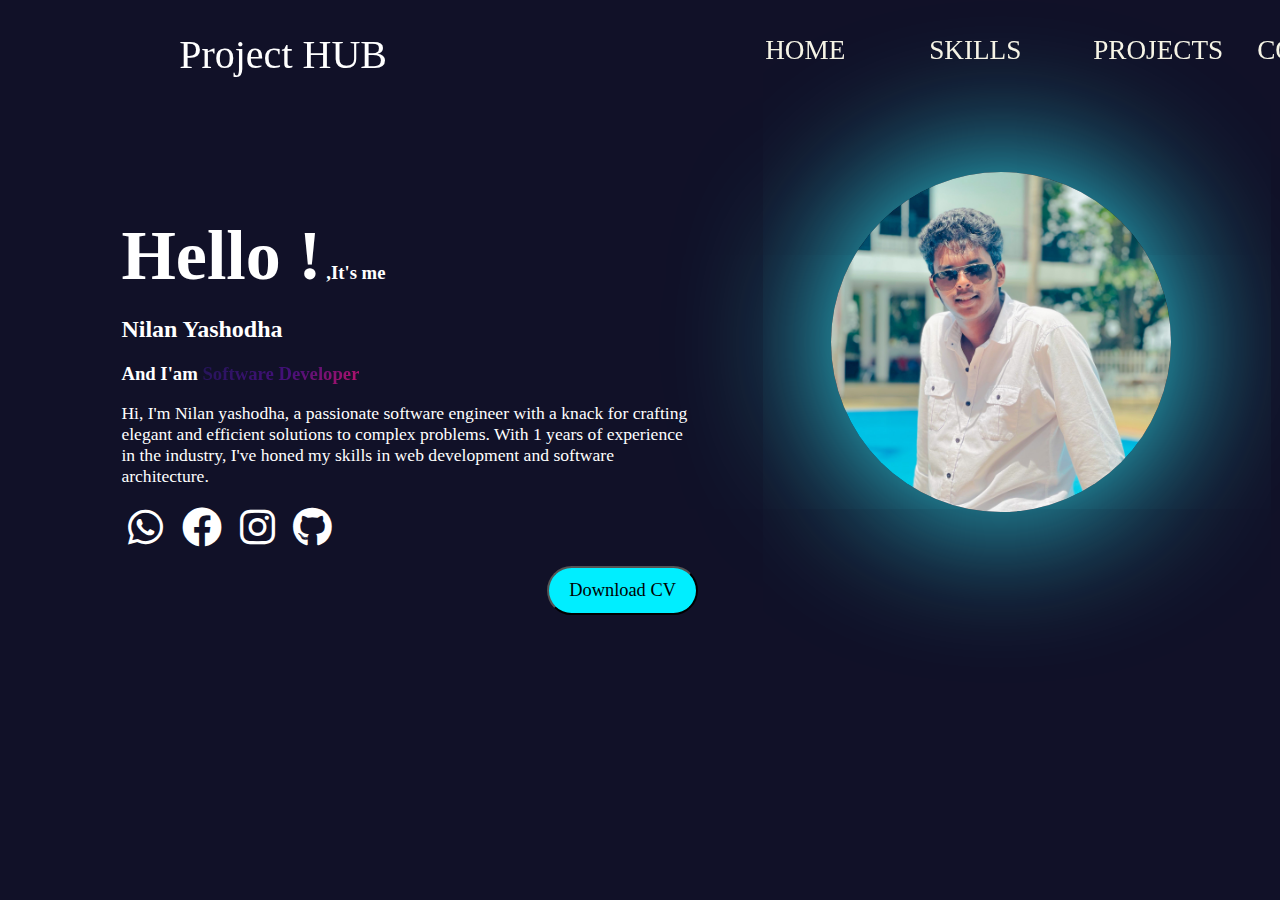
==== commit c084d766: "remove welcome effect and update" ====
--- a/index.html
+++ b/index.html
@@ -1,129 +1,63 @@
-<!DOCTYPE html>
+<!doctype html>
 <html lang="en">
 
 <head>
-    <meta charset="UTF-8">
-    <meta name="viewport" content="width=device-width, initial-scale=1.0">
-    <title>Document</title>
+    <link href="https://cdn.jsdelivr.net/npm/bootstrap@5.1.3/dist/css/bootstrap.min.css" rel="stylesheet"
+        integrity="sha384-1BmE4kWBq78iYhFldvKuhfTAU6auU8tT94WrHftjDbrCEXSU1oBoqyl2QvZ6jIW3" crossorigin="anonymous">
+    <meta charset="utf-8">
+    <title>Nilan Yashodha | Software Developer</title>
+    <base href="/">
+    <meta name="viewport" content="width=device-width, initial-scale=1">
+    <link rel="icon" type="image/x-icon" href="./assets/IMG_0960.JPG">
     <link rel="stylesheet" href="style.css">
-    <meta http-equiv="refresh" content="8; url =http://127.0.0.1:5500/home.html" />
+    <link rel="stylesheet" href="java.js">
 </head>
+<body>
+    <header class="header">
+        <a class="logo">Project HUB</a>
+        <nav class="navMenu">
+            <a href="./index.html">Home</a>
+            <a href="./Skills.html">Skills</a>
+            <a href="./project.html">Projects</a>
+            <a href="./contatc.html">Contact</a>
+            <div class="dot"></div>
+        </nav>
+    </header>
+    <link rel="stylesheet" href="https://cdnjs.cloudflare.com/ajax/libs/font-awesome/6.0.0-beta3/css/all.min.css">
 
-<body>
+    <div id="fuck-01">
+        <div id="my-letter">
+            <h3 id="hello"><span class="hello">Hello !</span> ,It's me</h3>
+            <h2 class="name">Nilan Yashodha</h2>
+            <h3>And I'am <span class="soft">Software Developer</span></h3>
 
-    <div class="criterion">
-        <div class="text text0">W</div>
-        <div class="text text1">e</div>
-        <div class="text text2">l</div>
-        <div class="text text3">c</div>
-        <div class="text text4">o</div>
-        <div class="text text5">m</div>
-        <div class="text text6">e</div>
-        <div class="text text7">: )</div>
-        <div class="frame frame0"></div>
-        <div class="frame frame1"></div>
-        <div class="frame frame2"></div>
-        <div class="frame frame3"></div>
-        <div class="frame frame4"></div>
-        <div class="frame frame5"></div>
-        <div class="frame frame6"></div>
-        <div class="frame frame7"></div>
-        <div class="particle particle00"></div>
-        <div class="particle particle01"></div>
-        <div class="particle particle02"></div>
-        <div class="particle particle03"></div>
-        <div class="particle particle04"></div>
-        <div class="particle particle05"></div>
-        <div class="particle particle06"></div>
-        <div class="particle particle07"></div>
-        <div class="particle particle08"></div>
-        <div class="particle particle09"></div>
-        <div class="particle particle010"></div>
-        <div class="particle particle011"></div>
-        <div class="particle particle10"></div>
-        <div class="particle particle11"></div>
-        <div class="particle particle12"></div>
-        <div class="particle particle13"></div>
-        <div class="particle particle14"></div>
-        <div class="particle particle15"></div>
-        <div class="particle particle16"></div>
-        <div class="particle particle17"></div>
-        <div class="particle particle18"></div>
-        <div class="particle particle19"></div>
-        <div class="particle particle110"></div>
-        <div class="particle particle111"></div>
-        <div class="particle particle20"></div>
-        <div class="particle particle21"></div>
-        <div class="particle particle22"></div>
-        <div class="particle particle23"></div>
-        <div class="particle particle24"></div>
-        <div class="particle particle25"></div>
-        <div class="particle particle26"></div>
-        <div class="particle particle27"></div>
-        <div class="particle particle28"></div>
-        <div class="particle particle29"></div>
-        <div class="particle particle210"></div>
-        <div class="particle particle211"></div>
-        <div class="particle particle30"></div>
-        <div class="particle particle31"></div>
-        <div class="particle particle32"></div>
-        <div class="particle particle33"></div>
-        <div class="particle particle34"></div>
-        <div class="particle particle35"></div>
-        <div class="particle particle36"></div>
-        <div class="particle particle37"></div>
-        <div class="particle particle38"></div>
-        <div class="particle particle39"></div>
-        <div class="particle particle310"></div>
-        <div class="particle particle311"></div>
-        <div class="particle particle40"></div>
-        <div class="particle particle41"></div>
-        <div class="particle particle42"></div>
-        <div class="particle particle43"></div>
-        <div class="particle particle44"></div>
-        <div class="particle particle45"></div>
-        <div class="particle particle46"></div>
-        <div class="particle particle47"></div>
-        <div class="particle particle48"></div>
-        <div class="particle particle49"></div>
-        <div class="particle particle410"></div>
-        <div class="particle particle411"></div>
-        <div class="particle particle50"></div>
-        <div class="particle particle51"></div>
-        <div class="particle particle52"></div>
-        <div class="particle particle53"></div>
-        <div class="particle particle54"></div>
-        <div class="particle particle55"></div>
-        <div class="particle particle56"></div>
-        <div class="particle particle57"></div>
-        <div class="particle particle58"></div>
-        <div class="particle particle59"></div>
-        <div class="particle particle510"></div>
-        <div class="particle particle511"></div>
-        <div class="particle particle60"></div>
-        <div class="particle particle61"></div>
-        <div class="particle particle62"></div>
-        <div class="particle particle63"></div>
-        <div class="particle particle64"></div>
-        <div class="particle particle65"></div>
-        <div class="particle particle66"></div>
-        <div class="particle particle67"></div>
-        <div class="particle particle68"></div>
-        <div class="particle particle69"></div>
-        <div class="particle particle610"></div>
-        <div class="particle particle611"></div>
-        <div class="particle particle70"></div>
-        <div class="particle particle71"></div>
-        <div class="particle particle72"></div>
-        <div class="particle particle73"></div>
-        <div class="particle particle74"></div>
-        <div class="particle particle75"></div>
-        <div class="particle particle76"></div>
-        <div class="particle particle77"></div>
-        <div class="particle particle78"></div>
-        <div class="particle particle79"></div>
-        <div class="particle particle710"></div>
-        <div class="particle particle711"></div>
+            <div id="">
+                <p id="pere">Hi, I'm Nilan yashodha, a passionate software engineer with a knack for crafting elegant
+                    and
+                    efficient
+                    solutions to complex problems. With 1 years of experience in the industry, I've honed my skills in
+                    web
+                    development and software architecture.</p>
+            </div>
+
+            <div>
+                <div>
+                    <a href="http://wa.me/94758629952"><span class="icon"><i class="fab fa-whatsapp"></i></span></a>
+                    <a href="https://www.facebook.com/nilan.yashodha?mibextid=9R9pXO"><span class="icon"><i
+                                class="fa-brands fa-facebook"></i></span></a>
+                    <a href="https://www.instagram.com/ya_sh_z"><span class="icon"><i
+                                class="fa-brands fa-instagram"></i></span></a>
+                    <a href="https://github.com/1nilan"><span class="icon"><i
+                                class="fa-brands fa-github"></i></span></a>
+                </div>
+                <button id="download">Download CV</button>
+            </div>
+        </div>
+        <img src="../../../assets/IMG_0960.JPG" alt="">
     </div>
+
+    <script src="https://cdn.jsdelivr.net/npm/bootstrap@5.1.3/dist/js/bootstrap.bundle.min.js"
+        integrity="sha384-ka7Sk0Gln4gmtz2MlQnikT1wXgYsOg+OMhuP+IlRH9sENBO0LRn5q+8nbTov4+1p"
+        crossorigin="anonymous"></script>
 </body>
 </html>